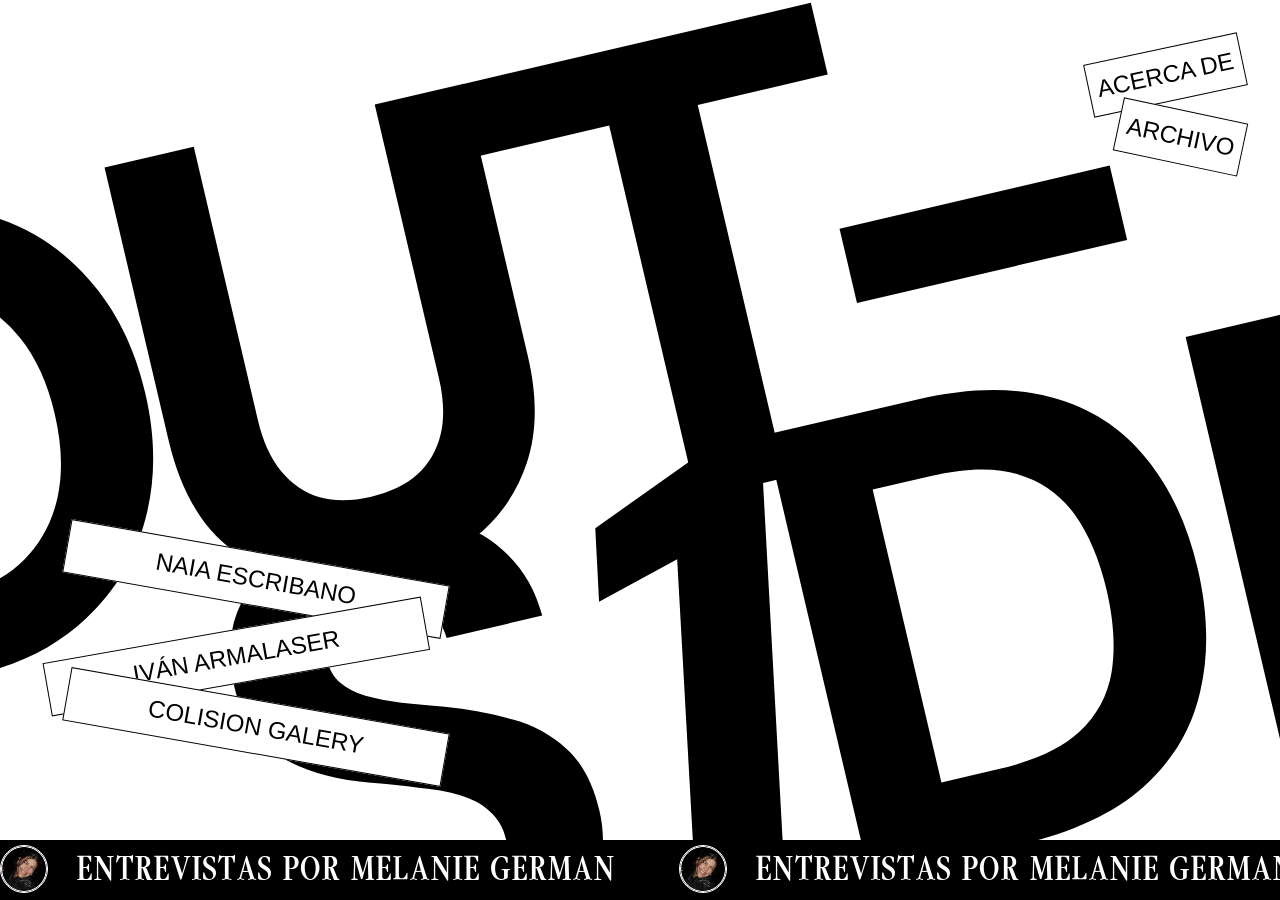
==== index.html @ 4174bbe4 "img index" ====
<!doctype html>
<html lang="es">
  <head>
    <meta charset="UTF-8" />
    <title>OUT-SIDE #1</title>
    <meta name="viewport" content="width=device-width,initial-scale=1" />
    <meta name="description" content="" />
    <link rel="icon" href="./assets/favicon/outside-favicon.png" />

    <!-- ==== STYLES ==== -->
    <link rel="stylesheet" href="./styles/reset.css" />
    <link rel="stylesheet" href="./styles/variables.css" />
    <link rel="stylesheet" href="./styles/fonts.css" />
    <link rel="stylesheet" href="./styles/main.css" />
    <link rel="stylesheet" href="./styles/layout.css" />

    <!-- THREE JS -->
    <script type="importmap">
      {
        "imports": {
          "three": "https://cdn.jsdelivr.net/npm/three@0.180.0/build/three.module.js",
          "three/addons/": "https://cdn.jsdelivr.net/npm/three@0.180.0/examples/jsm/"
        }
      }
    </script>
  </head>
  <body>
    <main>
      <!-- ==== HERO SECTION ==== -->
      <section class="hero" id="hero">
        <!-- img 01 -->
        <img class="img-layer img-1" id="img1" src="" alt="" />

        <!-- img mobile -->
        <img
          class="img-layer-mobile"
          id="img-mobile"
          src="./assets/home/naia-index.JPG"
          alt="naia-index" />

        <!-- logo svg-->
        <svg
          class="logo-svg"
          width="auto"
          height="auto"
          viewBox="0 0 463 889"
          fill="none">
          <path
            d="M315.77 755.863C320.524 776.243 320.138 795.301 314.611 813.036C309.084 830.771 299.302 846.028 285.265 858.807C270.982 871.432 253.184 880.246 231.871 885.249C210.557 890.251 190.808 890.25 172.623 885.246C154.191 880.089 138.577 870.793 125.778 857.359C112.98 843.925 104.203 827.018 99.4492 806.638C94.6482 786.059 95.0113 766.901 100.538 749.166C106.019 731.231 115.924 716.05 130.253 703.625C144.337 691.046 162.035 682.256 183.348 677.253C204.662 672.25 224.511 672.228 242.895 677.185C261.034 681.99 276.526 691.209 289.371 704.842C302.169 718.276 310.969 735.283 315.77 755.863ZM278.123 764.7C275.186 752.112 269.758 741.901 261.837 734.066C253.917 726.23 244.195 721.031 232.671 718.467C220.949 715.95 207.817 716.398 193.277 719.811C178.736 723.224 166.869 728.644 157.676 736.07C148.285 743.543 141.772 752.553 138.14 763.1C134.508 773.647 134.16 785.214 137.096 797.802C139.986 810.19 145.391 820.301 153.312 828.136C161.186 835.771 171.007 840.948 182.776 843.664C194.3 846.228 207.332 845.804 221.872 842.391C236.413 838.978 248.38 833.534 257.772 826.061C266.918 818.435 273.33 809.449 277.009 799.102C280.641 788.555 281.013 777.087 278.123 764.7Z"
            fill="black" />
          <path
            d="M270.733 562.806C274.368 578.391 274.567 593.202 271.329 607.239C268.09 621.276 261.182 633.54 250.603 644.031C239.779 654.369 224.805 661.783 205.683 666.271L77.5041 696.358L67.7158 654.399L196.194 624.242C206.352 621.858 214.422 618.172 220.402 613.186C226.382 608.2 230.442 602.189 232.583 595.153C234.477 587.965 234.376 579.875 232.278 570.884C230.181 561.893 226.717 554.697 221.885 549.298C216.808 543.746 210.487 540.067 202.923 538.26C195.358 536.453 186.496 536.741 176.337 539.126L47.8595 569.283L38.0712 527.324L166.25 497.237C185.372 492.749 202.117 492.928 216.484 497.775C230.605 502.469 242.268 510.584 251.472 522.122C260.677 533.66 267.097 547.221 270.733 562.806Z"
            fill="black" />
          <path
            d="M233.131 417.834L57.7441 459.001L72.0071 520.141L38.2443 528.066L-2.29429e-05 364.127L33.7627 356.202L48.0257 417.342L223.413 376.175L233.131 417.834Z"
            fill="black" />
          <path
            d="M141.169 342.441L106.211 350.646L76.5662 223.571L111.524 215.366L141.169 342.441Z"
            fill="black" />
          <path
            d="M459.823 523.549C463.365 538.734 463.945 552.929 461.563 566.132C459.134 579.136 453.756 590.304 445.428 599.635C437.1 608.966 425.887 615.391 411.792 618.91L401.444 574.554C407.373 572.951 412.402 570.19 416.53 566.271C420.611 562.152 423.44 557.168 425.017 551.318C426.594 545.469 426.566 539.047 424.935 532.054C423.49 525.86 421.259 520.799 418.242 516.871C415.178 512.743 411.573 509.901 407.428 508.345C403.237 506.589 398.552 506.319 393.373 507.535C387.796 508.844 383.365 511.465 380.08 515.397C376.749 519.129 374.271 523.82 372.648 529.47C371.025 535.119 369.887 541.498 369.234 548.606C368.335 555.561 367.553 563.015 366.887 570.969C365.378 588.815 361.167 603.185 354.254 614.081C347.295 624.776 336.345 631.877 321.406 635.384C308.658 638.376 297.103 637.927 286.741 634.037C276.332 629.947 267.479 623.069 260.182 613.401C252.838 603.534 247.557 591.707 244.341 577.921C241.032 563.735 240.609 550.663 243.071 538.704C245.335 526.793 250.326 516.665 258.043 508.32C265.715 499.776 275.778 493.831 288.234 490.486L298.721 535.442C294.187 536.717 290.307 538.998 287.081 542.283C283.657 545.616 281.239 549.661 279.827 554.418C278.416 559.175 278.386 564.451 279.738 570.245C280.704 575.287 282.573 579.695 285.344 583.47C287.87 587.092 291.106 589.705 295.051 591.307C298.798 592.957 303.161 593.197 308.14 592.029C313.12 590.86 317.024 588.679 319.85 585.487C322.478 582.341 324.498 578.39 325.909 573.633C327.274 568.676 328.376 563.043 329.215 556.735C329.856 550.473 330.479 543.688 331.085 536.38C332.2 524.949 334.222 514.253 337.151 504.293C339.881 494.38 344.524 485.914 351.08 478.896C357.59 471.677 367.219 466.572 379.968 463.58C391.122 460.962 402.156 461.428 413.069 464.978C423.783 468.575 433.309 475.19 441.65 484.823C449.99 494.456 456.047 507.365 459.823 523.549Z"
            fill="black" />
          <path
            d="M431.316 417.562L261.766 427.012L281.681 463.749L247.118 465.539L209.511 412.408L203.778 387.832L421.598 375.903L431.316 417.562Z"
            fill="black" />
          <path
            d="M412.351 336.265L203.201 385.357L186.561 314.027C180.921 289.851 180.619 268.742 185.654 250.7C190.49 232.706 199.891 218.065 213.856 206.779C227.575 195.34 244.991 187.142 266.106 182.186C287.021 177.277 306.255 176.872 323.809 180.971C341.316 184.87 356.316 193.783 368.81 207.71C381.057 221.484 390.047 240.659 395.78 265.235L412.351 336.265ZM366.708 302.722L360.416 275.748C356.5 258.965 350.735 246.409 343.119 238.081C335.258 229.599 325.759 224.453 314.621 222.642C303.285 220.877 290.445 221.678 276.104 225.044C261.762 228.411 250.001 233.384 240.821 239.964C231.442 246.591 225.106 255.455 221.813 266.554C218.473 277.454 218.76 291.296 222.676 308.079L228.968 335.053L366.708 302.722Z"
            fill="black" />
          <path
            d="M366.277 138.764L157.127 187.856L124.756 49.0922L158.518 41.1673L181.101 137.972L233.986 125.559L213.501 37.7451L246.068 30.1008L266.554 117.914L322.726 104.73L300.143 7.92485L333.905 -2.89006e-05L366.277 138.764Z"
            fill="black" />
        </svg>
      </section>

      <!-- ==== NAV-GENERAL ==== -->
      <nav class="menu-nav-general right-align" id="nav-general">
        <div class="menu-logo opacity-0">
          <a href="./index.html ">
            <svg
              xmlns="http://www.w3.org/2000/svg"
              width="140"
              height="75"
              viewBox="0 0 140 75"
              fill="none">
              <path
                d="M21.5993 51.1506C18.293 51.9208 15.2012 51.8582 12.3239 50.9628C9.44665 50.0675 6.97147 48.483 4.8984 46.2092C2.85016 43.8956 1.42023 41.0125 0.608618 37.56C-0.202995 34.1075 -0.202873 30.9084 0.608985 27.9626C1.44567 24.977 2.95374 22.4476 5.13319 20.3744C7.31263 18.3013 10.0555 16.8796 13.3618 16.1095C16.7006 15.3318 19.8086 15.3906 22.6859 16.2859C25.5956 17.1737 28.0583 18.7781 30.0742 21.0993C32.1148 23.3807 33.5409 26.2476 34.3526 29.7001C35.1642 33.1526 35.1678 36.3678 34.3636 39.3459C33.5841 42.2841 32.0885 44.7936 29.8766 46.8743C27.6972 48.9475 24.9381 50.3729 21.5993 51.1506ZM20.1657 45.0523C22.2079 44.5766 23.8645 43.6973 25.1356 42.4142C26.4067 41.1312 27.2503 39.5564 27.6662 37.6898C28.0746 35.7909 28.0019 33.6637 27.4482 31.3083C26.8945 28.9529 26.0152 27.0306 24.8104 25.5415C23.598 24.0202 22.1363 22.9653 20.4252 22.3769C18.7142 21.7885 16.8376 21.7321 14.7954 22.2078C12.7857 22.6759 11.1453 23.5515 9.87417 24.8345C8.63547 26.11 7.79573 27.701 7.35496 29.6074C6.93902 31.474 7.0079 33.585 7.56162 35.9405C8.11534 38.2959 8.99839 40.2343 10.2108 41.7556C11.448 43.2372 12.9059 44.2759 14.5846 44.8719C16.2956 45.4603 18.156 45.5204 20.1657 45.0523Z"
                fill="black" />
              <path
                d="M52.9197 43.8552C50.3914 44.4441 47.9886 44.4763 45.7113 43.9517C43.434 43.4271 41.4443 42.308 39.7423 40.5944C38.0651 38.841 36.8624 36.4155 36.1342 33.318L31.2531 12.5547L38.0603 10.9691L42.9527 31.7808C43.3396 33.4264 43.9374 34.7335 44.7464 35.7022C45.5553 36.6709 46.5305 37.3286 47.6719 37.6754C48.8381 37.9823 50.1506 37.9658 51.6093 37.6261C53.0679 37.2863 54.2352 36.7251 55.1111 35.9425C56.0119 35.1201 56.6088 34.0962 56.902 32.8708C57.1952 31.6454 57.1483 30.2099 56.7615 28.5643L51.869 7.75262L58.6762 6.16704L63.5572 26.9304C64.2854 30.0279 64.2563 32.7403 63.47 35.0676C62.7085 37.355 61.3919 39.2442 59.52 40.7352C57.6482 42.2263 55.4481 43.2662 52.9197 43.8552Z"
                fill="black" />
              <path
                d="M76.4391 37.7642L69.7604 9.3538L59.8414 11.6642L58.5558 6.19509L85.1522 0L86.4379 5.46913L76.5189 7.77955L83.1977 36.19L76.4391 37.7642Z"
                fill="black" />
              <path
                d="M88.6704 22.8675L87.3392 17.2048L107.955 12.4027L109.286 18.0655L88.6704 22.8675Z"
                fill="black" />
              <path
                d="M59.2885 74.4854C56.825 75.0592 54.5222 75.1531 52.38 74.7672C50.2704 74.3738 48.4586 73.5025 46.9448 72.1535C45.4311 70.8045 44.3887 68.9882 43.8177 66.7049L51.0138 65.0287C51.2738 65.9891 51.7217 66.8037 52.3576 67.4724C53.0258 68.1335 53.8345 68.5918 54.7834 68.8472C55.7324 69.1026 56.7742 69.0982 57.9087 68.834C58.9136 68.5999 59.7346 68.2385 60.3719 67.7497C61.0416 67.2534 61.5027 66.6695 61.7551 65.9981C62.04 65.3192 62.0838 64.5602 61.8866 63.7213C61.6742 62.8179 61.249 62.1001 60.6111 61.568C60.0056 61.0284 59.2446 60.6271 58.328 60.3642C57.4114 60.1012 56.3766 59.9168 55.2235 59.8111C54.0952 59.6655 52.8858 59.5388 51.5954 59.4309C48.7002 59.1864 46.3688 58.5043 44.6012 57.3845C42.866 56.2572 41.714 54.4836 41.1451 52.0636C40.6597 49.9986 40.7325 48.1268 41.3636 46.4483C42.0271 44.7623 43.1431 43.3282 44.7114 42.1461C46.3122 40.9564 48.2309 40.1011 50.4676 39.5801C52.769 39.044 54.8898 38.9755 56.8298 39.3744C58.7622 39.7411 60.4054 40.5495 61.7591 41.7997C63.1453 43.0423 64.1098 44.6725 64.6525 46.6901L57.3591 48.389C57.1522 47.6544 56.7823 47.0259 56.2492 46.5034C55.7085 45.9487 55.0523 45.557 54.2805 45.3284C53.5088 45.0998 52.6529 45.0949 51.7129 45.3139C50.8949 45.4704 50.1797 45.7731 49.5673 46.2221C48.9797 46.6312 48.5558 47.1553 48.2958 47.7945C48.0282 48.4013 47.9892 49.1081 48.1788 49.9147C48.3684 50.7214 48.7222 51.3537 49.2402 51.8116C49.7505 52.2373 50.3915 52.5644 51.1633 52.7931C51.9674 53.0141 52.8812 53.1927 53.9047 53.3286C54.9206 53.4323 56.0213 53.5333 57.2068 53.6315C59.0614 53.8121 60.7966 54.1397 62.4125 54.6141C64.0208 55.0563 65.3942 55.8084 66.5328 56.8705C67.7039 57.925 68.5321 59.4848 69.0175 61.5498C69.4423 63.3567 69.3667 65.1441 68.7908 66.9118C68.2072 68.6473 67.1341 70.1905 65.5712 71.5415C64.0084 72.8925 61.9141 73.8738 59.2885 74.4854Z"
                fill="black" />
              <path
                d="M72.2531 70.8529L70.3178 35.569L77.1249 33.9834L79.0602 69.2674L72.2531 70.8529Z"
                fill="black" />
              <path
                d="M85.4464 67.7798L77.482 33.9003L89.0541 31.2048C92.9763 30.2912 96.4009 30.2422 99.3279 31.0579C102.247 31.8413 104.622 33.3641 106.453 35.6262C108.309 37.8485 109.639 40.6698 110.443 44.09C111.24 47.478 111.305 50.5937 110.64 53.4372C110.008 56.2731 108.562 58.703 106.302 60.7267C104.068 62.7106 100.957 64.167 96.9699 65.0957L85.4464 67.7798ZM90.8882 60.3863L95.2643 59.367C97.9871 58.7328 100.024 57.7989 101.375 56.5653C102.751 55.2918 103.586 53.753 103.88 51.9489C104.166 50.1125 104.036 48.0327 103.49 45.7096C102.944 43.3864 102.137 41.4813 101.07 39.9943C99.9945 38.475 98.5566 37.4486 96.7558 36.9151C94.9875 36.3741 92.742 36.4207 90.0191 37.0549L85.6431 38.0742L90.8882 60.3863Z"
                fill="black" />
              <path
                d="M117.488 60.3164L109.523 26.4369L132.036 21.1931L133.321 26.6623L117.616 30.3204L119.63 38.8871L133.876 35.5687L135.117 40.8443L120.87 44.1627L123.009 53.2617L138.714 49.6036L140 55.0727L117.488 60.3164Z"
                fill="black" />
            </svg>
          </a>
        </div>

        <div class="menu-permanent">
          <a href="./about.html" class="menu-element">ACERCA DE</a>
          <a href="" class="menu-element">ARCHIVO</a>
        </div>
      </nav>

      <!-- ==== NAV ARTIST ==== -->
      <nav class="menu-nav-artist" id="nav-artist">
        <a
          href="./artist01.html"
          class="menu-element"
          data-img="./assets/home/naia-index.JPG"
          >NAIA ESCRIBANO</a
        >
        <a
          href="./artist02.html"
          class="menu-element"
          data-img="./assets/home/ivanarmalaser-index.webp"
          >IVÁN ARMALASER</a
        >
        <a
          href=""
          class="menu-element"
          data-img="./assets/home/colisiongalery-index.jpeg"
          >COLISION GALERY</a
        >
      </nav>

      <!-- ==== HOST ==== -->
      <div class="host-container">
        <div class="host-marquee" aria-hidden="false">
          <div class="host-item">
            <div class="host-img-cont">
              <img
                class="img-host"
                id="img-host"
                src="./assets/interviewer/Melanie-profile.png"
                alt="Melanie-German" />
            </div>
            <p>Entrevistas por Melanie German</p>
          </div>

          <!-- duplicado -->
          <div class="host-item" aria-hidden="true">
            <div class="host-img-cont">
              <img
                class="img-host"
                src="./assets/interviewer/Melanie-profile.png"
                alt="Melanie-German" />
            </div>
            <p>Entrevistas por Melanie German</p>
          </div>

          <!-- duplicado -->
          <div class="host-item" aria-hidden="true">
            <div class="host-img-cont">
              <img
                class="img-host"
                src="./assets/interviewer/Melanie-profile.png"
                alt="Melanie-German" />
            </div>
            <p>Entrevistas por Melanie German</p>
          </div>

          <!-- duplicado -->
          <div class="host-item" aria-hidden="true">
            <div class="host-img-cont">
              <img
                class="img-host"
                src="./assets/interviewer/Melanie-profile.png"
                alt="Melanie-German" />
            </div>
            <p>Entrevistas por Melanie German</p>
          </div>

          <!-- duplicado -->
          <div class="host-item" aria-hidden="true">
            <div class="host-img-cont">
              <img
                class="img-host"
                src="./assets/interviewer/Melanie-profile.png"
                alt="Melanie-German" />
            </div>
            <p>Entrevistas por Melanie German</p>
          </div>
        </div>
      </div>
    </main>

    <script src="./scripts/homescript.js" type="text/javascript"></script>
  </body>
</html>
---- styles/variables.css ----
:root {
  /* ==== COLORS ==== */
  --color-primary: #000000;
  --color-secondary: #ffffff;

  /* ==== FONTS ==== */
  --font-main: "DM-Sans", sans-serif;
  --font-secondary: "Garamond-Condensed", serif;

  /* ==== SPACING ==== */
  --spacing-xsmall: 4px;
  --spacing-small: 8px;
  --spacing-medium: 16px;
  --spacing-large: 32px;
  --spacing-xlarge: 64px;
  --spacing-xxlarge: 128px;

  /* ==== CALL TO GENERAL STYLES ==== */

  /* -- Artist names -- */
  .artist-name {
    font-size: 0.9rem;
    font-weight: 300;
  }

  /* -- Quotes -- */
  .quote-font {
    font-family: var(--font-secondary);
    font-size: 2rem;

    text-transform: uppercase;
    text-align: justify;
    line-height: 1;
  }

  /* -- Interviewer info */
  .interviewer-info {
    font-size: 0.8rem;
    text-align: center;
    padding: 1rem;
    text-transform: uppercase;
    font-weight: 400;
    font-style: italic;
    padding-top: 2rem;
  }

  /* -- Links to profiles -- */
  .links-profiles {
    display: flex;
    flex-direction: row;
    justify-content: center;
    text-transform: uppercase;
    padding-bottom: 2rem;
  }

  /* -- Rotation -- */
  .el-rot-pos {
    transform: rotate(-12deg);
  }

  /* -- Text longs -- */
  .text-long-intro {
    padding: 1.8rem;
    font-size: 1rem;
    text-align: center;
    line-height: 1.1;
  }
  .text-long-paragraph {
    padding: 0.5rem 0.7rem 2rem 0.7rem;
    font-size: 1rem;
    text-align: justify;
    line-height: 1.1;
    z-index: 10;
  }

  /* -- Questions -- */
  .text-question {
    font-family: var(--font-secondary);
    text-transform: uppercase;
    line-height: 1;
    text-align: justify;
    padding: 1.5rem 0 0.2rem 0;

    z-index: 10;
  }

  /* -- Img artist -- */
  .img-artist {
    width: 100%;
  }

  /* -- Italics -- */
  .italic {
    font-style: italic;
  }

  /* -- BG colors -- */
  .black-bg {
    color: var(--color-secondary);
  }

  /* -- Interaction Advise -- */
  .interaction-container {
    background-color: var(--color-primary);
    color: var(--color-secondary);
    position: absolute;
    bottom: 0;
    z-index: 10;
    align-content: center;

    h2 {
      font-family: var(--font-secondary);
      font-size: 1.3rem;
      line-height: 1;
      text-align: center;
    }
  }
}
---- styles/fonts.css ----
/* ------ ------------------
   FUENTES
   ------------------ ------ */

/* DM SANS - Google Fonts */
@import url("https://fonts.googleapis.com/css2?family=DM+Sans:ital,opsz,wght@0,9..40,100..1000;1,9..40,100..1000&display=swap");

/* GARAMOND CONDENSED - Local */
@font-face {
  font-family: "Garamond-Condensed";
  src:
    url("../assets/fonts/Garamond_condensed.woff2") format("woff2"),
    url("../assets/fonts/Garamond_condensed.woff") format("woff");
  font-weight: 200;
  font-style: normal;
  line-height: normal;
  text-transform: uppercase;
}
---- styles/main.css ----
/* =========================
   IMPORTS
   ========================= */
@import "./variables.css";
@import "./reset.css";
@import "./fonts.css";

/* =========================
   MAIN CSS
   ========================= */
* {
  font-family: var(--font-main);
  letter-spacing: -5%;
}

/* =========================
   BODY
   ========================= */
html,
body {
  height: 100%;
  overflow: hidden;
  overscroll-behavior: none;

  /* color del pulgar | color del riel */
  scrollbar-color: #000000 #ffffff00;
  scrollbar-width: thin; /* Hace la barra más delgada */
}

body {
  height: 100vh;
  touch-action: none;
}

/* =========================
   Ajustes Globales
   ========================= */
a {
  padding: var(--spacing-small);
  background-color: var(--color-secondary);
  border: 1px solid var(--color-primary);

  font-size: 1rem;
}

a:hover {
  background-color: var(--color-primary);
  color: var(--color-secondary);
  transition-duration: 0.3s;
  transition-timing-function: ease-in-out;
  border: 1px solid var(--color-secondary);
  font-weight: 1000;
}

.hidden {
  display: none;
}

/* =========================
   HERO
   ========================= */
#hero {
  width: 100%;
  height: 100vh;
  overflow: hidden;
  position: relative;

  .img-layer {
    position: absolute;
    top: 0;
    left: 0;
    z-index: 0;
    opacity: 0;
    transition: opacity 0.2s ease;
  }

  .img-layer-mobile {
    position: absolute;
    display: block;
    top: 0;
    left: 0;
    z-index: 0;
    opacity: 1;
  }

  img {
    width: 100%;
    height: 100%;
    object-fit: cover;
    object-position: 50% 40%;
    opacity: 0;
  }

  svg {
    position: absolute;
    top: 0;
    left: 0;
    width: 100%;
    height: 100%;
    pointer-events: none;
    z-index: 1;
  }
}

#hero .img-layer.visible {
  opacity: 1;
}

/* =========================
   NAV-GENERAL
   ========================= */
.menu-nav-general {
  display: flex;
  width: 100%;
  flex-direction: row;
  justify-content: right;
  padding: 0 1rem;

  position: fixed;
  top: var(--spacing-large);
  right: var(--spacing-medium);

  z-index: 2;

  .menu-logo {
    padding-left: 1rem;
  }

  .menu-permanent {
    display: flex;
    flex-direction: column;
    align-items: flex-end;
  }

  .menu-logo a {
    border: none;
  }

  .menu-logo .svg-logo a:hover {
    border: none;
    background-color: none;
    transition: none;
  }
}

.menu-nav-general .menu-element:first-child {
  transform: rotate(-12deg);
  margin: var(--spacing-xsmall);
}

.menu-nav-general .menu-element:last-child {
  transform: rotate(12deg);
  margin: var(--spacing-xsmall);
}

.menu-nav-general .menu-element:hover {
  transform: rotate(0);
  transform-origin: center;
  transition-duration: 0.3s;
  transition-timing-function: ease-in-out;
}

/* =========================
   NAV-ARTIST
   ========================= */
.menu-nav-artist {
  width: 50%;
  margin: 0;
  display: flex;
  flex-direction: column;

  position: absolute;
  bottom: 14%;
  left: 5%;
  text-align: center;
  z-index: 2;
}

.menu-nav-artist .menu-element:nth-child(odd) {
  transform: rotate(10deg);
}

.menu-nav-artist .menu-element:nth-child(odd):hover {
  transform: rotate(0);
}

.menu-nav-artist .menu-element:nth-child(even) {
  transform: rotate(-10deg) translateX(-20px);
}

.menu-nav-artist .menu-element:nth-child(even):hover {
  transform: rotate(0);
}

/* =========================
   HOST (marquee)
   ========================= */
.host-container {
  position: absolute;
  bottom: 0;
  left: 0;
  width: 100%;
  height: 60px;
  overflow: hidden;
  background-color: var(--color-primary);
  color: var(--color-secondary);
  display: block;
  z-index: 3;
}

.host-marquee {
  display: flex;
  align-items: center;
  width: max-content;
  gap: 2rem;
  animation: host-scroll 20s linear infinite;
  will-change: transform;
  padding-top: 5px;
}

.host-item {
  display: flex;
  align-items: center;
  gap: 1rem;
  flex: 0 0 auto;
  padding-right: 2rem;
}

.host-img-cont {
  width: 60px;
  align-items: center;
  flex: 0 0 60px;
}

.host-img-cont img {
  border: 1px solid var(--color-secondary);
  border-radius: 50%;
  width: 80%;
  display: block;
}

.host-container p {
  font-family: var(--font-secondary);
  text-transform: uppercase;
  font-size: 1.5rem;
  white-space: nowrap;
  margin: 0;
}

/* =========================
   ANIMATIONS
   ========================= */
@keyframes host-scroll {
  0% {
    transform: translateX(0);
  }
  100% {
    transform: translateX(-50%);
  }
}

/* =========================
   MEDIA QUERIES
   ========================= */
@media (min-width: 768px) {
  #hero {
    svg {
      height: 210%;
      rotate: 90deg;
      top: -50%;
    }

    .img-layer-mobile {
      display: none;
    }
  }

  a {
    font-size: 1.5rem;
  }

  .host-container {
    p {
      font-size: 2rem;
    }
  }

  .menu-nav-artist {
    width: 30%;

    a {
      margin-bottom: 20px;
    }
  }

  /* =========================
   ABOUT
   ========================= */

  .about-container {
    display: grid;
    grid-template-columns: repeat(6, 1fr);
    grid-template-rows: repeat(5, 1fr);
    gap: 8px;

    padding: 10%;

    line-height: 100%;
    font-size: 1.3em;
    text-align: justify;
  }

  .div1 {
    grid-row: span 5 / span 5;
    transform: rotate(-12deg);
  }

  .div2 {
    grid-column: span 2 / span 2;
    grid-row: span 2 / span 2;
    grid-column-start: 3;
    grid-row-start: 2;
    transform: rotate(12deg);
  }

  .div3 {
    grid-row: span 3 / span 3;
    grid-column-start: 6;
    grid-row-start: 3;
    transform: rotate(-12deg);
  }
}
---- styles/layout.css ----
/* ===== LAYOUTS ===== */
.space-between {
  display: flex;
  justify-content: space-between;
  align-items: center;
}

.right-align {
  display: flex;
  justify-content: right;
  align-items: center;
}

/* =========================
   OPACITY
   ========================= */
.opacity-0 {
  opacity: 0;
}

.opacity-1 {
  opacity: 1;
}
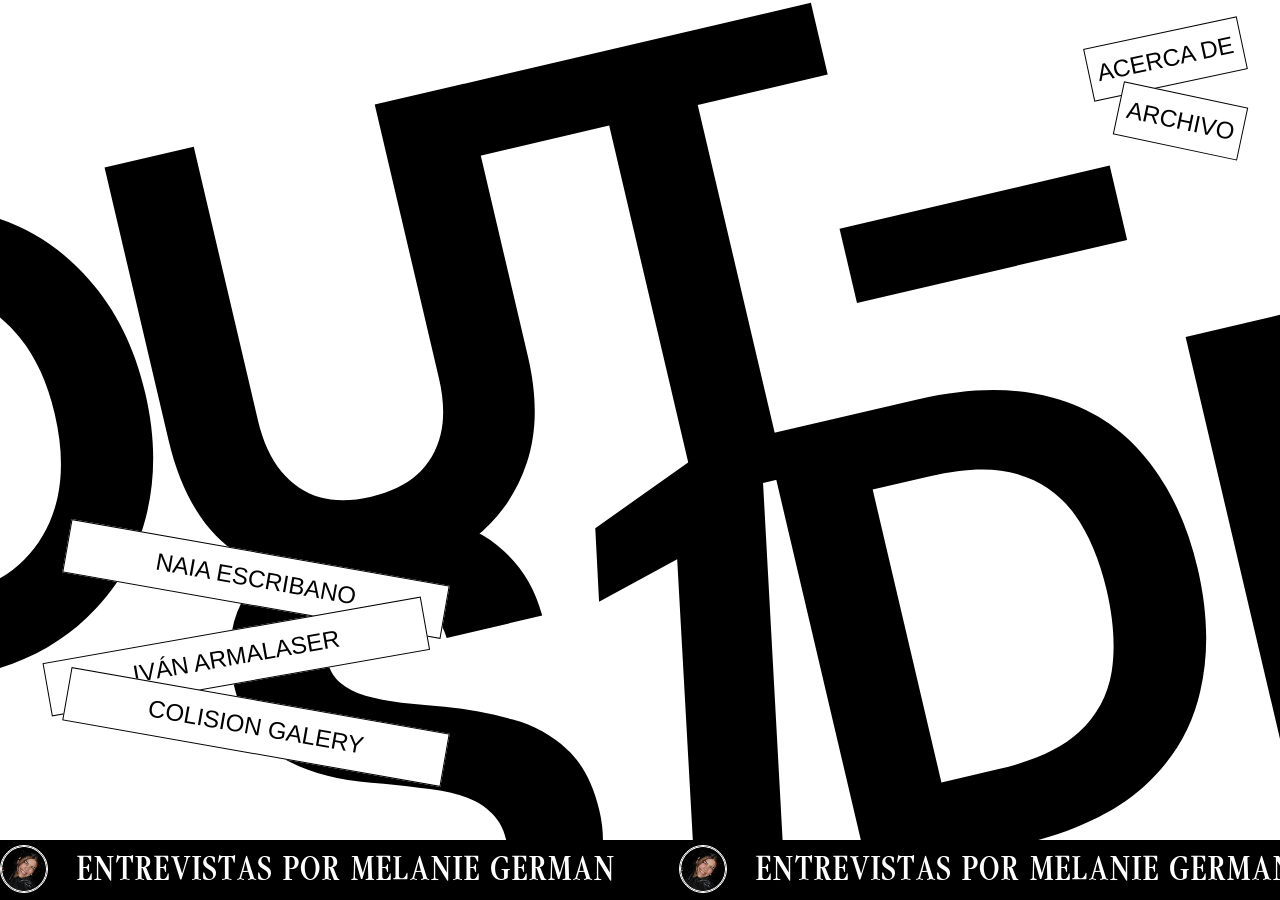
==== commit 277b52f4: "scroll FIXED" ====
--- a/index.html
+++ b/index.html
@@ -11,8 +11,9 @@
     <link rel="stylesheet" href="./styles/reset.css" />
     <link rel="stylesheet" href="./styles/variables.css" />
     <link rel="stylesheet" href="./styles/fonts.css" />
+    <link rel="stylesheet" href="./styles/layout.css" />
     <link rel="stylesheet" href="./styles/main.css" />
-    <link rel="stylesheet" href="./styles/layout.css" />
+    <link rel="stylesheet" href="./styles/general.css" />
 
     <!-- THREE JS -->
     <script type="importmap">
--- a/styles/variables.css
+++ b/styles/variables.css
@@ -14,105 +14,4 @@
   --spacing-large: 32px;
   --spacing-xlarge: 64px;
   --spacing-xxlarge: 128px;
-
-  /* ==== CALL TO GENERAL STYLES ==== */
-
-  /* -- Artist names -- */
-  .artist-name {
-    font-size: 0.9rem;
-    font-weight: 300;
-  }
-
-  /* -- Quotes -- */
-  .quote-font {
-    font-family: var(--font-secondary);
-    font-size: 2rem;
-
-    text-transform: uppercase;
-    text-align: justify;
-    line-height: 1;
-  }
-
-  /* -- Interviewer info */
-  .interviewer-info {
-    font-size: 0.8rem;
-    text-align: center;
-    padding: 1rem;
-    text-transform: uppercase;
-    font-weight: 400;
-    font-style: italic;
-    padding-top: 2rem;
-  }
-
-  /* -- Links to profiles -- */
-  .links-profiles {
-    display: flex;
-    flex-direction: row;
-    justify-content: center;
-    text-transform: uppercase;
-    padding-bottom: 2rem;
-  }
-
-  /* -- Rotation -- */
-  .el-rot-pos {
-    transform: rotate(-12deg);
-  }
-
-  /* -- Text longs -- */
-  .text-long-intro {
-    padding: 1.8rem;
-    font-size: 1rem;
-    text-align: center;
-    line-height: 1.1;
-  }
-  .text-long-paragraph {
-    padding: 0.5rem 0.7rem 2rem 0.7rem;
-    font-size: 1rem;
-    text-align: justify;
-    line-height: 1.1;
-    z-index: 10;
-  }
-
-  /* -- Questions -- */
-  .text-question {
-    font-family: var(--font-secondary);
-    text-transform: uppercase;
-    line-height: 1;
-    text-align: justify;
-    padding: 1.5rem 0 0.2rem 0;
-
-    z-index: 10;
-  }
-
-  /* -- Img artist -- */
-  .img-artist {
-    width: 100%;
-  }
-
-  /* -- Italics -- */
-  .italic {
-    font-style: italic;
-  }
-
-  /* -- BG colors -- */
-  .black-bg {
-    color: var(--color-secondary);
-  }
-
-  /* -- Interaction Advise -- */
-  .interaction-container {
-    background-color: var(--color-primary);
-    color: var(--color-secondary);
-    position: absolute;
-    bottom: 0;
-    z-index: 10;
-    align-content: center;
-
-    h2 {
-      font-family: var(--font-secondary);
-      font-size: 1.3rem;
-      line-height: 1;
-      text-align: center;
-    }
-  }
 }
--- a/styles/main.css
+++ b/styles/main.css
@@ -18,18 +18,16 @@
    ========================= */
 html,
 body {
-  height: 100%;
-  overflow: hidden;
-  overscroll-behavior: none;
-
+  overflow-y: auto;
+  overflow-x: hidden;
+  min-height: 100dvh; /* dvh en vez de vh */
   /* color del pulgar | color del riel */
   scrollbar-color: #000000 #ffffff00;
   scrollbar-width: thin; /* Hace la barra más delgada */
 }
 
 body {
-  height: 100vh;
-  touch-action: none;
+  touch-action: auto;
 }
 
 /* =========================
@@ -117,7 +115,7 @@
   padding: 0 1rem;
 
   position: fixed;
-  top: var(--spacing-large);
+  top: var(--spacing-xsmall);
   right: var(--spacing-medium);
 
   z-index: 2;
@@ -275,6 +273,10 @@
     }
   }
 
+  .menu-nav-general {
+    top: var(--spacing-medium);
+  }
+
   a {
     font-size: 1.5rem;
   }
--- a/styles/general.css
+++ b/styles/general.css
@@ -0,0 +1,117 @@
+/* ==== CALL TO GENERAL STYLES ==== */
+
+/* -- Artist names -- */
+.artist-name {
+  font-size: 0.9rem;
+  font-weight: 300;
+}
+
+/* -- Font weight secondary -- */
+.font-light {
+  font-weight: 300;
+}
+
+/* -- Quotes -- */
+.quote-font {
+  font-family: var(--font-secondary);
+  font-size: 2rem;
+
+  text-transform: uppercase;
+  text-align: justify;
+  line-height: 1;
+}
+
+/* -- Interviewer info */
+.interviewer-info {
+  font-size: 0.8rem;
+  text-align: center;
+  padding: 1rem;
+  text-transform: uppercase;
+  font-weight: 400;
+  font-style: italic;
+  padding-top: 2rem;
+}
+
+/* -- Links to profiles -- */
+.links-profiles {
+  display: flex;
+  flex-direction: row;
+  justify-content: center;
+  gap: 2em;
+  text-transform: uppercase;
+  padding-bottom: 2rem;
+}
+
+.menu-logo a {
+  background-color: transparent;
+}
+
+/* -- Rotation -- */
+.el-rot-pos {
+  transform: rotate(-12deg);
+}
+
+/* -- Text longs -- */
+.text-long-intro {
+  padding: 1.8rem;
+  font-size: 1rem;
+  text-align: center;
+  line-height: 1.1;
+}
+.text-long-paragraph {
+  padding: 0.5rem 0.7rem 2rem 0.7rem;
+  font-size: 1rem;
+  text-align: justify;
+  line-height: 1.1;
+  z-index: 10;
+}
+
+/* -- Questions -- */
+.text-question {
+  font-family: var(--font-secondary);
+  text-transform: uppercase;
+  font-weight: 300;
+  line-height: 1;
+  text-align: justify;
+  padding: 1.5rem 0 0.2rem 0;
+
+  z-index: 10;
+}
+
+/* -- Img artist -- */
+.img-artist {
+  width: 100%;
+}
+
+.sticky-img {
+  position: sticky;
+  padding-top: 10%;
+  top: 0;
+  justify-items: center;
+}
+
+/* -- Italics -- */
+.italic {
+  font-style: italic;
+}
+
+/* -- BG colors -- */
+.black-bg {
+  color: var(--color-secondary);
+}
+
+/* -- Interaction Advise -- */
+.interaction-container {
+  background-color: var(--color-primary);
+  color: var(--color-secondary);
+  position: absolute;
+  align-content: center;
+
+  h2 {
+    font-family: var(--font-secondary);
+    font-size: 1.3rem;
+    line-height: 1;
+    text-align: center;
+    text-transform: uppercase;
+  }
+}
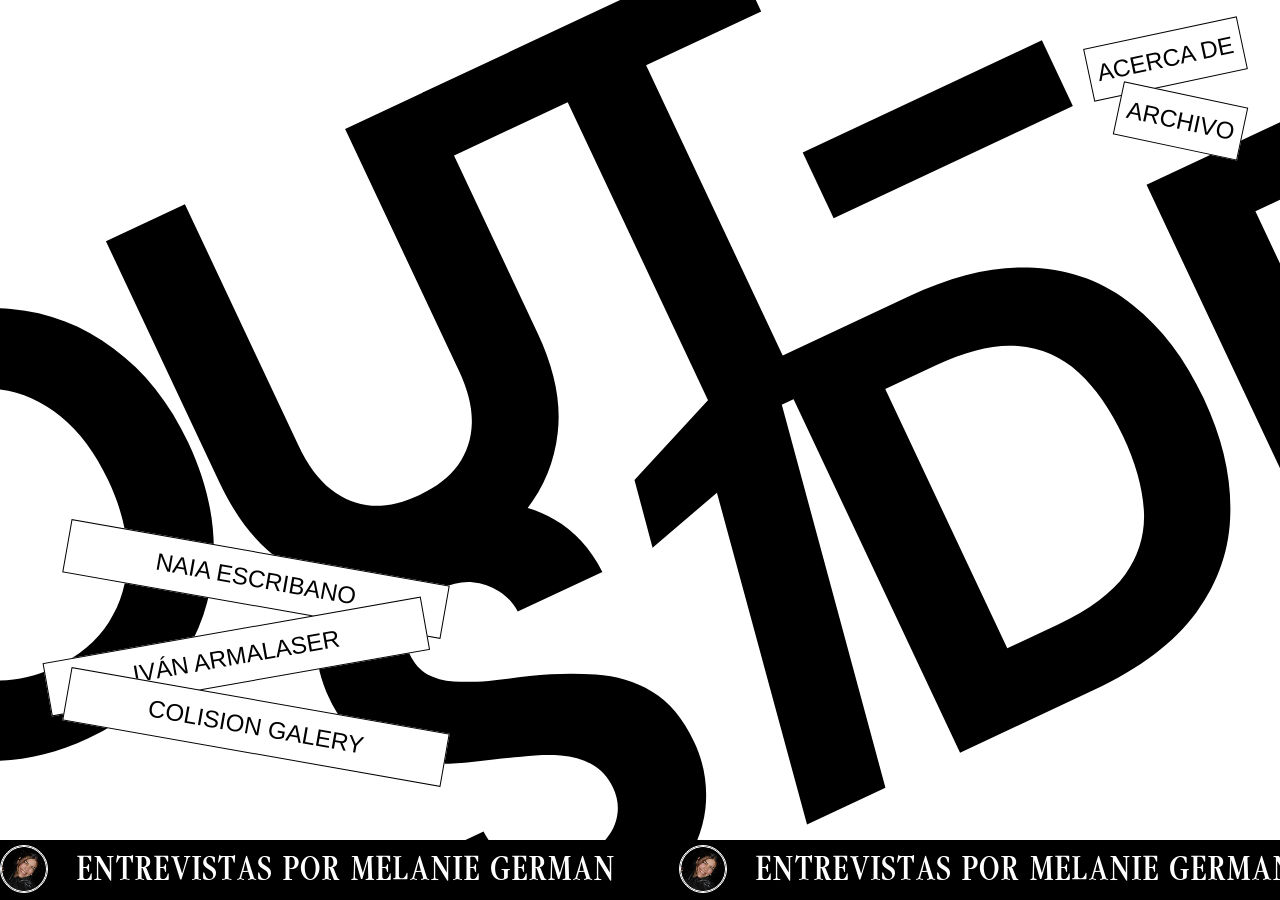
==== commit c3466cbd: "artist01 styles" ====
--- a/index.html
+++ b/index.html
@@ -40,37 +40,39 @@
           alt="naia-index" />
 
         <!-- logo svg-->
-        <svg
-          class="logo-svg"
-          width="auto"
-          height="auto"
-          viewBox="0 0 463 889"
-          fill="none">
-          <path
-            d="M315.77 755.863C320.524 776.243 320.138 795.301 314.611 813.036C309.084 830.771 299.302 846.028 285.265 858.807C270.982 871.432 253.184 880.246 231.871 885.249C210.557 890.251 190.808 890.25 172.623 885.246C154.191 880.089 138.577 870.793 125.778 857.359C112.98 843.925 104.203 827.018 99.4492 806.638C94.6482 786.059 95.0113 766.901 100.538 749.166C106.019 731.231 115.924 716.05 130.253 703.625C144.337 691.046 162.035 682.256 183.348 677.253C204.662 672.25 224.511 672.228 242.895 677.185C261.034 681.99 276.526 691.209 289.371 704.842C302.169 718.276 310.969 735.283 315.77 755.863ZM278.123 764.7C275.186 752.112 269.758 741.901 261.837 734.066C253.917 726.23 244.195 721.031 232.671 718.467C220.949 715.95 207.817 716.398 193.277 719.811C178.736 723.224 166.869 728.644 157.676 736.07C148.285 743.543 141.772 752.553 138.14 763.1C134.508 773.647 134.16 785.214 137.096 797.802C139.986 810.19 145.391 820.301 153.312 828.136C161.186 835.771 171.007 840.948 182.776 843.664C194.3 846.228 207.332 845.804 221.872 842.391C236.413 838.978 248.38 833.534 257.772 826.061C266.918 818.435 273.33 809.449 277.009 799.102C280.641 788.555 281.013 777.087 278.123 764.7Z"
-            fill="black" />
-          <path
-            d="M270.733 562.806C274.368 578.391 274.567 593.202 271.329 607.239C268.09 621.276 261.182 633.54 250.603 644.031C239.779 654.369 224.805 661.783 205.683 666.271L77.5041 696.358L67.7158 654.399L196.194 624.242C206.352 621.858 214.422 618.172 220.402 613.186C226.382 608.2 230.442 602.189 232.583 595.153C234.477 587.965 234.376 579.875 232.278 570.884C230.181 561.893 226.717 554.697 221.885 549.298C216.808 543.746 210.487 540.067 202.923 538.26C195.358 536.453 186.496 536.741 176.337 539.126L47.8595 569.283L38.0712 527.324L166.25 497.237C185.372 492.749 202.117 492.928 216.484 497.775C230.605 502.469 242.268 510.584 251.472 522.122C260.677 533.66 267.097 547.221 270.733 562.806Z"
-            fill="black" />
-          <path
-            d="M233.131 417.834L57.7441 459.001L72.0071 520.141L38.2443 528.066L-2.29429e-05 364.127L33.7627 356.202L48.0257 417.342L223.413 376.175L233.131 417.834Z"
-            fill="black" />
-          <path
-            d="M141.169 342.441L106.211 350.646L76.5662 223.571L111.524 215.366L141.169 342.441Z"
-            fill="black" />
-          <path
-            d="M459.823 523.549C463.365 538.734 463.945 552.929 461.563 566.132C459.134 579.136 453.756 590.304 445.428 599.635C437.1 608.966 425.887 615.391 411.792 618.91L401.444 574.554C407.373 572.951 412.402 570.19 416.53 566.271C420.611 562.152 423.44 557.168 425.017 551.318C426.594 545.469 426.566 539.047 424.935 532.054C423.49 525.86 421.259 520.799 418.242 516.871C415.178 512.743 411.573 509.901 407.428 508.345C403.237 506.589 398.552 506.319 393.373 507.535C387.796 508.844 383.365 511.465 380.08 515.397C376.749 519.129 374.271 523.82 372.648 529.47C371.025 535.119 369.887 541.498 369.234 548.606C368.335 555.561 367.553 563.015 366.887 570.969C365.378 588.815 361.167 603.185 354.254 614.081C347.295 624.776 336.345 631.877 321.406 635.384C308.658 638.376 297.103 637.927 286.741 634.037C276.332 629.947 267.479 623.069 260.182 613.401C252.838 603.534 247.557 591.707 244.341 577.921C241.032 563.735 240.609 550.663 243.071 538.704C245.335 526.793 250.326 516.665 258.043 508.32C265.715 499.776 275.778 493.831 288.234 490.486L298.721 535.442C294.187 536.717 290.307 538.998 287.081 542.283C283.657 545.616 281.239 549.661 279.827 554.418C278.416 559.175 278.386 564.451 279.738 570.245C280.704 575.287 282.573 579.695 285.344 583.47C287.87 587.092 291.106 589.705 295.051 591.307C298.798 592.957 303.161 593.197 308.14 592.029C313.12 590.86 317.024 588.679 319.85 585.487C322.478 582.341 324.498 578.39 325.909 573.633C327.274 568.676 328.376 563.043 329.215 556.735C329.856 550.473 330.479 543.688 331.085 536.38C332.2 524.949 334.222 514.253 337.151 504.293C339.881 494.38 344.524 485.914 351.08 478.896C357.59 471.677 367.219 466.572 379.968 463.58C391.122 460.962 402.156 461.428 413.069 464.978C423.783 468.575 433.309 475.19 441.65 484.823C449.99 494.456 456.047 507.365 459.823 523.549Z"
-            fill="black" />
-          <path
-            d="M431.316 417.562L261.766 427.012L281.681 463.749L247.118 465.539L209.511 412.408L203.778 387.832L421.598 375.903L431.316 417.562Z"
-            fill="black" />
-          <path
-            d="M412.351 336.265L203.201 385.357L186.561 314.027C180.921 289.851 180.619 268.742 185.654 250.7C190.49 232.706 199.891 218.065 213.856 206.779C227.575 195.34 244.991 187.142 266.106 182.186C287.021 177.277 306.255 176.872 323.809 180.971C341.316 184.87 356.316 193.783 368.81 207.71C381.057 221.484 390.047 240.659 395.78 265.235L412.351 336.265ZM366.708 302.722L360.416 275.748C356.5 258.965 350.735 246.409 343.119 238.081C335.258 229.599 325.759 224.453 314.621 222.642C303.285 220.877 290.445 221.678 276.104 225.044C261.762 228.411 250.001 233.384 240.821 239.964C231.442 246.591 225.106 255.455 221.813 266.554C218.473 277.454 218.76 291.296 222.676 308.079L228.968 335.053L366.708 302.722Z"
-            fill="black" />
-          <path
-            d="M366.277 138.764L157.127 187.856L124.756 49.0922L158.518 41.1673L181.101 137.972L233.986 125.559L213.501 37.7451L246.068 30.1008L266.554 117.914L322.726 104.73L300.143 7.92485L333.905 -2.89006e-05L366.277 138.764Z"
-            fill="black" />
-        </svg>
+        <div class="svg-wrapper div1 about-info">
+          <svg
+            class="logo-svg"
+            width="auto"
+            height="auto"
+            viewBox="0 0 463 889"
+            fill="none">
+            <path
+              d="M315.77 755.863C320.524 776.243 320.138 795.301 314.611 813.036C309.084 830.771 299.302 846.028 285.265 858.807C270.982 871.432 253.184 880.246 231.871 885.249C210.557 890.251 190.808 890.25 172.623 885.246C154.191 880.089 138.577 870.793 125.778 857.359C112.98 843.925 104.203 827.018 99.4492 806.638C94.6482 786.059 95.0113 766.901 100.538 749.166C106.019 731.231 115.924 716.05 130.253 703.625C144.337 691.046 162.035 682.256 183.348 677.253C204.662 672.25 224.511 672.228 242.895 677.185C261.034 681.99 276.526 691.209 289.371 704.842C302.169 718.276 310.969 735.283 315.77 755.863ZM278.123 764.7C275.186 752.112 269.758 741.901 261.837 734.066C253.917 726.23 244.195 721.031 232.671 718.467C220.949 715.95 207.817 716.398 193.277 719.811C178.736 723.224 166.869 728.644 157.676 736.07C148.285 743.543 141.772 752.553 138.14 763.1C134.508 773.647 134.16 785.214 137.096 797.802C139.986 810.19 145.391 820.301 153.312 828.136C161.186 835.771 171.007 840.948 182.776 843.664C194.3 846.228 207.332 845.804 221.872 842.391C236.413 838.978 248.38 833.534 257.772 826.061C266.918 818.435 273.33 809.449 277.009 799.102C280.641 788.555 281.013 777.087 278.123 764.7Z"
+              fill="black" />
+            <path
+              d="M270.733 562.806C274.368 578.391 274.567 593.202 271.329 607.239C268.09 621.276 261.182 633.54 250.603 644.031C239.779 654.369 224.805 661.783 205.683 666.271L77.5041 696.358L67.7158 654.399L196.194 624.242C206.352 621.858 214.422 618.172 220.402 613.186C226.382 608.2 230.442 602.189 232.583 595.153C234.477 587.965 234.376 579.875 232.278 570.884C230.181 561.893 226.717 554.697 221.885 549.298C216.808 543.746 210.487 540.067 202.923 538.26C195.358 536.453 186.496 536.741 176.337 539.126L47.8595 569.283L38.0712 527.324L166.25 497.237C185.372 492.749 202.117 492.928 216.484 497.775C230.605 502.469 242.268 510.584 251.472 522.122C260.677 533.66 267.097 547.221 270.733 562.806Z"
+              fill="black" />
+            <path
+              d="M233.131 417.834L57.7441 459.001L72.0071 520.141L38.2443 528.066L-2.29429e-05 364.127L33.7627 356.202L48.0257 417.342L223.413 376.175L233.131 417.834Z"
+              fill="black" />
+            <path
+              d="M141.169 342.441L106.211 350.646L76.5662 223.571L111.524 215.366L141.169 342.441Z"
+              fill="black" />
+            <path
+              d="M459.823 523.549C463.365 538.734 463.945 552.929 461.563 566.132C459.134 579.136 453.756 590.304 445.428 599.635C437.1 608.966 425.887 615.391 411.792 618.91L401.444 574.554C407.373 572.951 412.402 570.19 416.53 566.271C420.611 562.152 423.44 557.168 425.017 551.318C426.594 545.469 426.566 539.047 424.935 532.054C423.49 525.86 421.259 520.799 418.242 516.871C415.178 512.743 411.573 509.901 407.428 508.345C403.237 506.589 398.552 506.319 393.373 507.535C387.796 508.844 383.365 511.465 380.08 515.397C376.749 519.129 374.271 523.82 372.648 529.47C371.025 535.119 369.887 541.498 369.234 548.606C368.335 555.561 367.553 563.015 366.887 570.969C365.378 588.815 361.167 603.185 354.254 614.081C347.295 624.776 336.345 631.877 321.406 635.384C308.658 638.376 297.103 637.927 286.741 634.037C276.332 629.947 267.479 623.069 260.182 613.401C252.838 603.534 247.557 591.707 244.341 577.921C241.032 563.735 240.609 550.663 243.071 538.704C245.335 526.793 250.326 516.665 258.043 508.32C265.715 499.776 275.778 493.831 288.234 490.486L298.721 535.442C294.187 536.717 290.307 538.998 287.081 542.283C283.657 545.616 281.239 549.661 279.827 554.418C278.416 559.175 278.386 564.451 279.738 570.245C280.704 575.287 282.573 579.695 285.344 583.47C287.87 587.092 291.106 589.705 295.051 591.307C298.798 592.957 303.161 593.197 308.14 592.029C313.12 590.86 317.024 588.679 319.85 585.487C322.478 582.341 324.498 578.39 325.909 573.633C327.274 568.676 328.376 563.043 329.215 556.735C329.856 550.473 330.479 543.688 331.085 536.38C332.2 524.949 334.222 514.253 337.151 504.293C339.881 494.38 344.524 485.914 351.08 478.896C357.59 471.677 367.219 466.572 379.968 463.58C391.122 460.962 402.156 461.428 413.069 464.978C423.783 468.575 433.309 475.19 441.65 484.823C449.99 494.456 456.047 507.365 459.823 523.549Z"
+              fill="black" />
+            <path
+              d="M431.316 417.562L261.766 427.012L281.681 463.749L247.118 465.539L209.511 412.408L203.778 387.832L421.598 375.903L431.316 417.562Z"
+              fill="black" />
+            <path
+              d="M412.351 336.265L203.201 385.357L186.561 314.027C180.921 289.851 180.619 268.742 185.654 250.7C190.49 232.706 199.891 218.065 213.856 206.779C227.575 195.34 244.991 187.142 266.106 182.186C287.021 177.277 306.255 176.872 323.809 180.971C341.316 184.87 356.316 193.783 368.81 207.71C381.057 221.484 390.047 240.659 395.78 265.235L412.351 336.265ZM366.708 302.722L360.416 275.748C356.5 258.965 350.735 246.409 343.119 238.081C335.258 229.599 325.759 224.453 314.621 222.642C303.285 220.877 290.445 221.678 276.104 225.044C261.762 228.411 250.001 233.384 240.821 239.964C231.442 246.591 225.106 255.455 221.813 266.554C218.473 277.454 218.76 291.296 222.676 308.079L228.968 335.053L366.708 302.722Z"
+              fill="black" />
+            <path
+              d="M366.277 138.764L157.127 187.856L124.756 49.0922L158.518 41.1673L181.101 137.972L233.986 125.559L213.501 37.7451L246.068 30.1008L266.554 117.914L322.726 104.73L300.143 7.92485L333.905 -2.89006e-05L366.277 138.764Z"
+              fill="black" />
+          </svg>
+        </div>
       </section>
 
       <!-- ==== NAV-GENERAL ==== -->
@@ -200,6 +202,9 @@
       </div>
     </main>
 
+    <!-- ==== SCRIPTS ==== -->
+    <script src="https://cdnjs.cloudflare.com/ajax/libs/gsap/3.12.5/gsap.min.js"></script>
+    <script src="./scripts/aboutscript.js"></script>
     <script src="./scripts/homescript.js" type="text/javascript"></script>
   </body>
 </html>
--- a/styles/main.css
+++ b/styles/main.css
@@ -89,14 +89,19 @@
     opacity: 0;
   }
 
-  svg {
+  .svg-wrapper {
     position: absolute;
     top: 0;
     left: 0;
     width: 100%;
     height: 100%;
+    z-index: 1;
     pointer-events: none;
-    z-index: 1;
+  }
+
+  .svg-wrapper svg {
+    width: 100%;
+    height: 100%;
   }
 }
 
@@ -262,10 +267,14 @@
    ========================= */
 @media (min-width: 768px) {
   #hero {
-    svg {
-      height: 210%;
-      rotate: 90deg;
+    .svg-wrapper {
       top: -50%;
+      left: -5%;
+
+      svg {
+        height: 200%;
+        rotate: 90deg;
+      }
     }
 
     .img-layer-mobile {
--- a/styles/general.css
+++ b/styles/general.css
@@ -100,6 +100,12 @@
   color: var(--color-secondary);
 }
 
+/* -- Absolute Contents -- */
+.cont-absolute {
+  position: absolute;
+  top: 0;
+}
+
 /* -- Interaction Advise -- */
 .interaction-container {
   background-color: var(--color-primary);
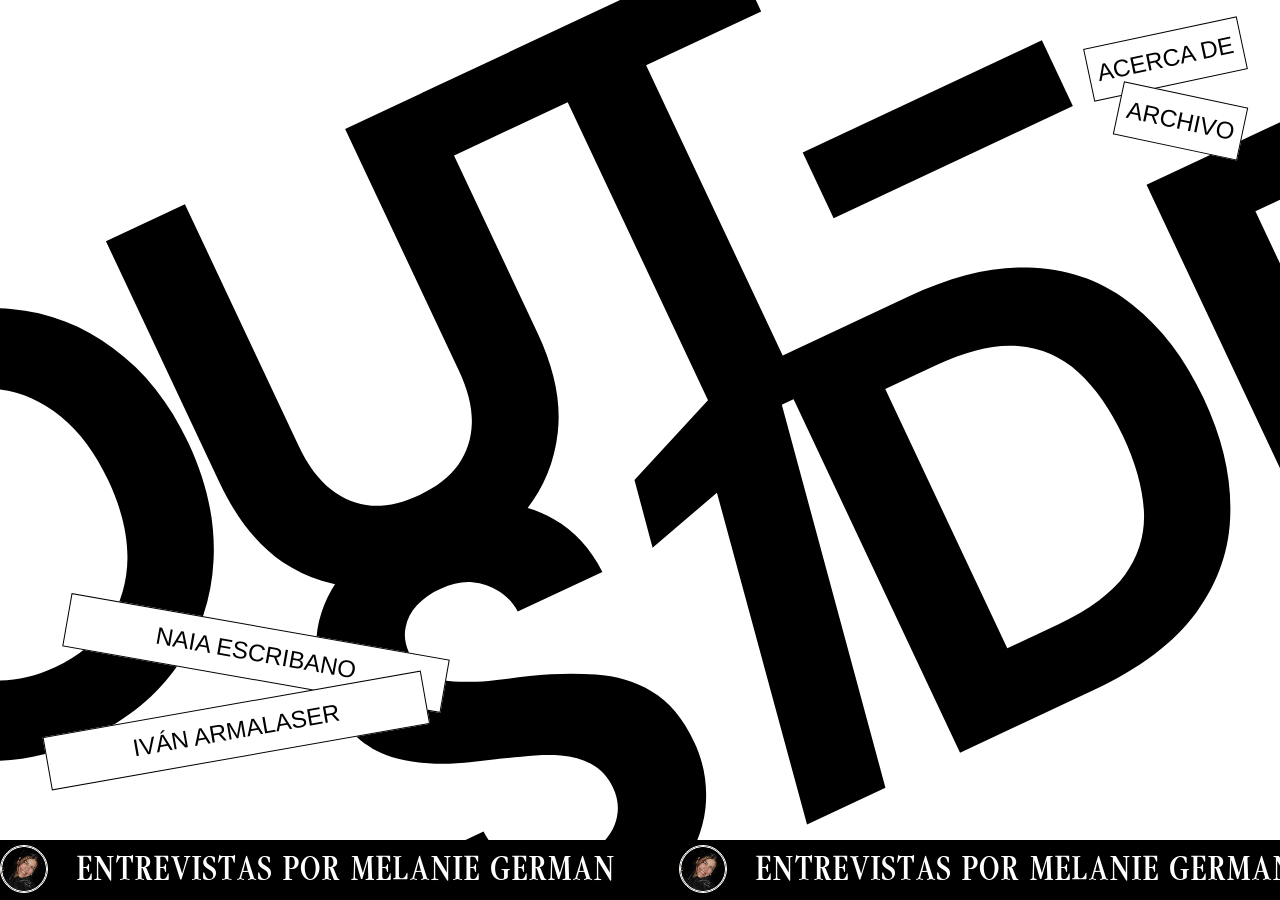
==== commit 92f76139: "desktop artist 01 done" ====
--- a/index.html
+++ b/index.html
@@ -133,12 +133,12 @@
           data-img="./assets/home/ivanarmalaser-index.webp"
           >IVÁN ARMALASER</a
         >
-        <a
+        <!-- <a
           href=""
           class="menu-element"
           data-img="./assets/home/colisiongalery-index.jpeg"
           >COLISION GALERY</a
-        >
+        > -->
       </nav>
 
       <!-- ==== HOST ==== -->
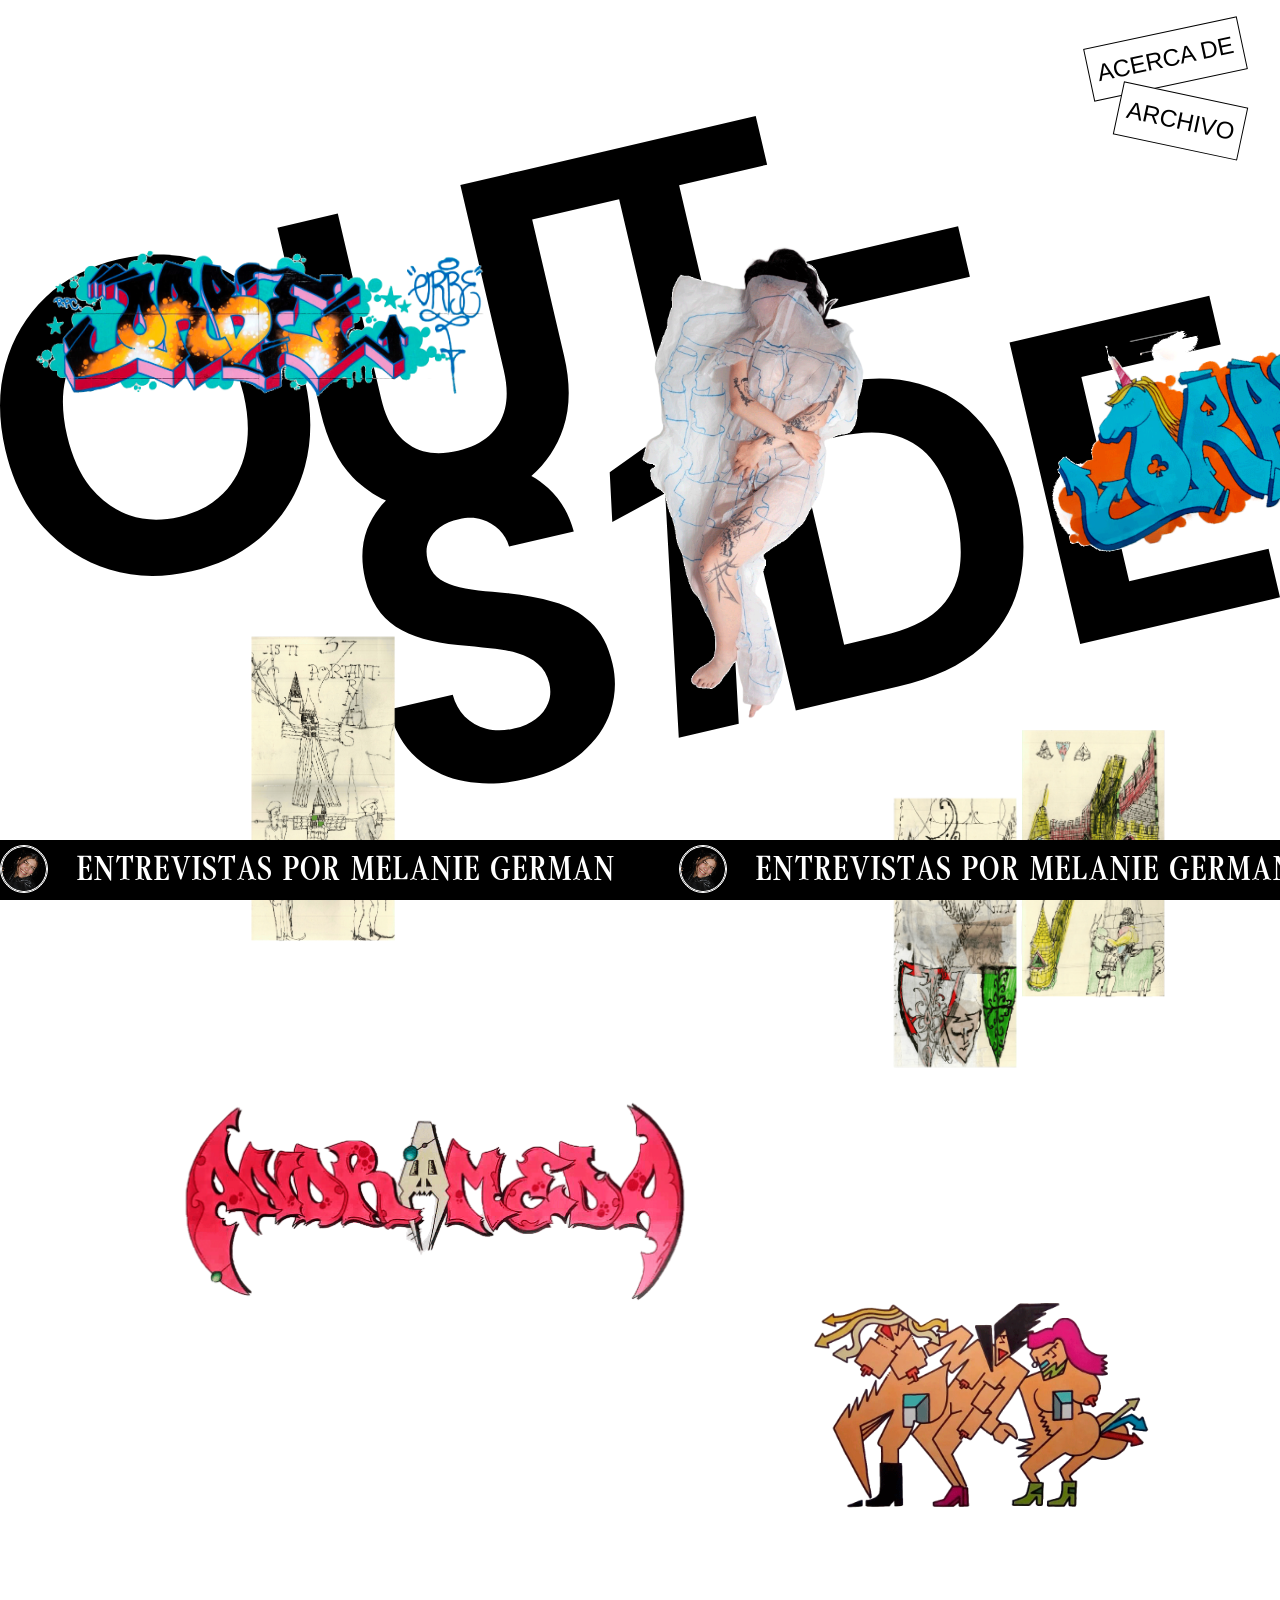
==== commit 48f0fcd9: "index reformado" ====
--- a/index.html
+++ b/index.html
@@ -14,6 +14,11 @@
     <link rel="stylesheet" href="./styles/layout.css" />
     <link rel="stylesheet" href="./styles/main.css" />
     <link rel="stylesheet" href="./styles/general.css" />
+    <!-- Cursor -->
+    <link rel="stylesheet" href="./styles/cursor.css" />
+
+    <!-- GALLERY -->
+    <link rel="stylesheet" href="./styles/gallery-styles.css" />
 
     <!-- THREE JS -->
     <script type="importmap">
@@ -28,19 +33,19 @@
   <body>
     <main>
       <!-- ==== HERO SECTION ==== -->
-      <section class="hero" id="hero">
-        <!-- img 01 -->
-        <img class="img-layer img-1" id="img1" src="" alt="" />
-
-        <!-- img mobile -->
-        <img
+      <!-- <section class="hero" id="hero"> -->
+      <!-- img 01 -->
+      <!-- <img class="img-layer img-1" id="img1" src="" alt="" /> -->
+
+      <!-- img mobile -->
+      <!-- <img
           class="img-layer-mobile"
           id="img-mobile"
           src="./assets/home/naia-index.JPG"
-          alt="naia-index" />
-
-        <!-- logo svg-->
-        <div class="svg-wrapper div1 about-info">
+          alt="naia-index" /> -->
+
+      <!-- logo svg-->
+      <!-- <div class="svg-wrapper div1 about-info">
           <svg
             class="logo-svg"
             width="auto"
@@ -72,8 +77,78 @@
               d="M366.277 138.764L157.127 187.856L124.756 49.0922L158.518 41.1673L181.101 137.972L233.986 125.559L213.501 37.7451L246.068 30.1008L266.554 117.914L322.726 104.73L300.143 7.92485L333.905 -2.89006e-05L366.277 138.764Z"
               fill="black" />
           </svg>
-        </div>
-      </section>
+        </div> -->
+      <!-- </section> -->
+
+      <!-- ==== POINTER ==== -->
+      <div id="cursor-follower">
+        <span id="cursor-label"></span>
+      </div>
+
+      <!-- SVG WRAPPER-->
+      <div class="svg-wrapper">
+        <svg viewBox="0 0 1340 699" fill="none">
+          <path
+            d="M803.092 50.9531L710.936 72.4775L765.488 305.179L866.663 281.548C903.104 273.036 934.922 272.58 962.116 280.18C989.24 287.478 1011.31 301.665 1028.32 322.74C1045.56 343.444 1057.92 369.728 1065.39 401.593C1072.79 433.157 1073.4 462.184 1067.22 488.676C1061.34 515.097 1047.91 537.735 1026.92 556.589C1006.16 575.072 977.252 588.64 940.209 597.292L833.145 622.299L766.646 338.644L757.238 340.841L773.398 636.254L710.604 650.92L696.359 395.044L640.986 425.099L638.287 372.938L704.192 326.231L648.143 87.1445L557.104 108.407L590.509 250.896C597.274 279.755 597.004 305.024 589.698 326.706C583.077 346.651 571.936 363.346 556.278 376.792C562.606 380.258 568.449 384.468 573.803 389.426C586.682 401.003 595.642 416.19 600.685 434.987L532.923 450.815C531.001 443.972 527.563 438.115 522.61 433.248C517.587 428.08 511.49 424.431 504.319 422.301C497.149 420.171 489.198 420.126 480.464 422.166C472.864 423.624 466.219 426.444 460.528 430.627C455.069 434.439 451.132 439.322 448.716 445.276C446.23 450.93 445.867 457.514 447.629 465.029C449.391 472.544 452.677 478.436 457.489 482.702C462.231 486.668 468.187 489.716 475.357 491.846C482.829 493.905 491.319 495.568 500.827 496.835C510.266 497.801 520.493 498.742 531.508 499.657C548.738 501.34 564.86 504.391 579.873 508.812C594.816 512.931 607.577 519.938 618.155 529.833C629.035 539.657 636.73 554.189 641.24 573.428C645.187 590.262 644.485 606.913 639.134 623.382C633.712 639.55 623.741 653.928 609.221 666.515C594.7 679.101 575.243 688.244 550.849 693.941C527.96 699.287 506.564 700.163 486.662 696.567C467.061 692.902 450.229 684.785 436.164 672.217C422.1 659.648 412.414 642.728 407.109 621.455L473.969 605.839C476.384 614.787 480.546 622.376 486.453 628.605C492.662 634.765 500.175 639.034 508.992 641.414C517.809 643.794 527.488 643.752 538.028 641.29C547.365 639.109 554.993 635.742 560.914 631.188C567.136 626.565 571.42 621.125 573.766 614.87C576.412 608.545 576.82 601.474 574.987 593.658C573.014 585.241 569.064 578.555 563.137 573.598C557.511 568.57 550.44 564.831 541.924 562.381C533.408 559.931 523.794 558.214 513.08 557.229C502.597 555.872 491.361 554.691 479.372 553.687C452.473 551.409 430.811 545.054 414.389 534.622C398.267 524.12 387.564 507.595 382.278 485.05C377.768 465.811 378.445 448.372 384.309 432.734C388.728 421.473 395.309 411.418 404.05 402.569C391.284 396.858 379.683 388.734 369.245 378.197C353.662 361.862 342.487 339.265 335.722 310.406L290.372 116.965L353.617 102.193L399.072 296.085C402.666 311.416 408.221 323.594 415.737 332.619C423.253 341.644 432.314 347.772 442.919 351.002C453.754 353.861 465.948 353.708 479.5 350.543C493.052 347.378 503.898 342.149 512.036 334.858C520.405 327.196 525.951 317.657 528.675 306.24C531.399 294.824 530.963 281.45 527.369 266.119L481.914 72.2275L545.159 57.4551L791.147 0L803.092 50.9531ZM938.22 334.748C921.791 329.708 900.927 330.142 875.629 336.051L834.972 345.547L883.704 553.417L924.361 543.921C949.659 538.012 968.585 529.311 981.138 517.818C993.922 505.955 1001.68 491.619 1004.41 474.811C1007.07 457.702 1005.86 438.325 1000.79 416.682C995.714 395.038 988.217 377.289 978.299 363.436C968.31 349.281 954.95 339.718 938.22 334.748ZM1277.95 239.228L1132.03 273.309L1150.74 353.12L1283.11 322.205L1294.63 371.354L1162.27 402.27L1182.14 487.041L1328.05 452.96L1340 503.913L1130.84 552.767L1056.84 237.128L1266 188.274L1277.95 239.228ZM124.145 150.084C155.165 142.839 184.041 143.386 210.774 151.728C237.807 159.998 260.689 174.946 279.418 196.571C298.378 217.825 311.628 244.535 319.169 276.7C326.71 308.865 326.744 338.821 319.272 366.565C312.03 393.939 298.133 417.318 277.583 436.703C257.334 456.018 231.699 469.299 200.679 476.544C169.96 483.719 141.234 483.135 114.501 474.794C87.7685 466.453 64.7715 451.691 45.5108 430.507C26.4807 408.952 13.195 382.092 5.65436 349.927C-1.88623 317.762 -1.88465 287.957 5.65827 260.513C13.4319 232.698 27.4434 209.133 47.6924 189.818C67.9416 170.504 93.4257 157.259 124.145 150.084ZM189.771 208.474C173.873 202.992 156.437 202.467 137.464 206.898C118.792 211.26 103.551 219.417 91.7413 231.37C80.2325 243.253 72.4302 258.076 68.335 275.837C64.4705 293.227 65.1104 312.895 70.2549 334.839C75.3995 356.783 83.604 374.842 94.8682 389.016C106.363 402.818 119.909 412.496 135.505 418.048C151.402 423.53 168.687 424.09 187.359 419.729C206.333 415.297 221.724 407.105 233.534 395.151C245.344 383.198 253.181 368.526 257.046 351.136C260.84 333.445 260.165 313.628 255.021 291.684C249.876 269.739 241.707 251.83 230.513 237.957C219.249 223.783 205.668 213.955 189.771 208.474ZM1015.38 168.307L823.835 213.045L811.467 160.288L1003.01 115.55L1015.38 168.307Z"
+            fill="black" />
+        </svg>
+      </div>
+
+      <!-- GALLERY -->
+      <div id="gallery">
+        <!-- Tile 1 -->
+        <div class="tile">
+          <a href="./artist02.html" class="tile-link"></a>
+          <span class="tile-name">IVAN ARMALASER</span>
+          <img src="./assets/home/ivan-index-03.png" />
+        </div>
+        <!-- Tile 2 -->
+        <div class="tile">
+          <a href="./artist01.html" class="tile-link"></a>
+          <span class="tile-name">NAIA ESCRIBANO</span>
+          <img src="./assets/home/naia-index-02.png" />
+        </div>
+        <!-- Tile 3 -->
+        <div class="tile">
+          <a href="./artist01.html" class="tile-link"></a>
+          <span class="tile-name">NAIA ESCRIBANO</span>
+          <img src="./assets/home/naia-index-04.webp" />
+        </div>
+        <!-- Tile 4 -->
+        <div class="tile">
+          <a href="./artist01.html" class="tile-link"></a>
+          <span class="tile-name">NAIA ESCRIBANO</span>
+          <img src="./assets/home/naia-index-03.webp" />
+        </div>
+        <!-- Tile 5 -->
+        <div class="tile">
+          <a href="./artist02.html" class="tile-link"></a>
+          <span class="tile-name">IVAN ARMALASER</span>
+          <img src="./assets/home/ivan-index-02.png" />
+        </div>
+        <!-- Tile 6 -->
+        <div class="tile">
+          <a href="./artist02.html" class="tile-link"></a>
+          <span class="tile-name">IVAN ARMALASER</span>
+          <img src="./assets/home/ivan-index-04.png" />
+        </div>
+        <!-- Tile 7 -->
+        <div class="tile">
+          <a href="./artist02.html" class="tile-link"></a>
+          <span class="tile-name">IVAN ARMALASER</span>
+          <img src="./assets/home/ivan-index-05.png" />
+        </div>
+        <div class="tile">
+          <a href="./artist01.html" class="tile-link"></a>
+          <span class="tile-name">NAIA ESCRIBANO</span>
+          <img src="./assets/home/naia-index-05.png" />
+        </div>
+        <div class="tile">
+          <a href="./artist01.html" class="tile-link"></a>
+          <span class="tile-name">NAIA ESCRIBANO</span>
+          <img src="./assets/home/naia-index.JPG" />
+        </div>
+      </div>
 
       <!-- ==== NAV-GENERAL ==== -->
       <nav class="menu-nav-general right-align" id="nav-general">
@@ -121,7 +196,7 @@
 
       <!-- ==== NAV ARTIST ==== -->
       <nav class="menu-nav-artist" id="nav-artist">
-        <a
+        <!-- <a
           href="./artist01.html"
           class="menu-element"
           data-img="./assets/home/naia-index.JPG"
@@ -132,7 +207,7 @@
           class="menu-element"
           data-img="./assets/home/ivanarmalaser-index.webp"
           >IVÁN ARMALASER</a
-        >
+        > -->
         <!-- <a
           href=""
           class="menu-element"
@@ -204,7 +279,7 @@
 
     <!-- ==== SCRIPTS ==== -->
     <script src="https://cdnjs.cloudflare.com/ajax/libs/gsap/3.12.5/gsap.min.js"></script>
-    <script src="./scripts/aboutscript.js"></script>
-    <script src="./scripts/homescript.js" type="text/javascript"></script>
+    <script src="./scripts/cursor.js" async defer></script>
+    <script src="./scripts/gallery.js" async defer></script>
   </body>
 </html>
--- a/styles/main.css
+++ b/styles/main.css
@@ -57,7 +57,7 @@
 /* =========================
    HERO
    ========================= */
-#hero {
+/* #hero {
   width: 100%;
   height: 100vh;
   overflow: hidden;
@@ -103,11 +103,11 @@
     width: 100%;
     height: 100%;
   }
-}
-
-#hero .img-layer.visible {
+} */
+
+/* #hero .img-layer.visible {
   opacity: 1;
-}
+} */
 
 /* =========================
    NAV-GENERAL
@@ -266,22 +266,6 @@
    MEDIA QUERIES
    ========================= */
 @media (min-width: 768px) {
-  #hero {
-    .svg-wrapper {
-      top: -50%;
-      left: -5%;
-
-      svg {
-        height: 200%;
-        rotate: 90deg;
-      }
-    }
-
-    .img-layer-mobile {
-      display: none;
-    }
-  }
-
   .menu-nav-general {
     top: var(--spacing-medium);
   }
@@ -303,41 +287,4 @@
       margin-bottom: 20px;
     }
   }
-
-  /* =========================
-   ABOUT
-   ========================= */
-
-  .about-container {
-    display: grid;
-    grid-template-columns: repeat(6, 1fr);
-    grid-template-rows: repeat(5, 1fr);
-    gap: 8px;
-
-    padding: 10%;
-
-    line-height: 100%;
-    font-size: 1.3em;
-    text-align: justify;
-  }
-
-  .div1 {
-    grid-row: span 5 / span 5;
-    transform: rotate(-12deg);
-  }
-
-  .div2 {
-    grid-column: span 2 / span 2;
-    grid-row: span 2 / span 2;
-    grid-column-start: 3;
-    grid-row-start: 2;
-    transform: rotate(12deg);
-  }
-
-  .div3 {
-    grid-row: span 3 / span 3;
-    grid-column-start: 6;
-    grid-row-start: 3;
-    transform: rotate(-12deg);
-  }
-}
+}
--- a/styles/cursor.css
+++ b/styles/cursor.css
@@ -0,0 +1,35 @@
+#cursor-follower {
+  position: fixed;
+  left: -100px;
+  top: -100px;
+  width: 40px;
+  height: 40px;
+  border-radius: 50%;
+  background: rgb(0, 0, 0);
+  pointer-events: none;
+  transform: translate(-50%, -50%);
+  z-index: 10;
+  transition:
+    width 0.3s cubic-bezier(0.34, 1.56, 0.64, 1),
+    height 0.3s cubic-bezier(0.34, 1.56, 0.64, 1),
+    background 0.3s ease,
+    border-color 0.3s ease;
+}
+
+#cursor-follower.hovering {
+  width: 80px;
+  height: 80px;
+  background: rgb(255, 255, 255);
+}
+
+#cursor-label {
+  opacity: 0;
+  font-size: 11px;
+  color: #000;
+  white-space: nowrap;
+  transition: opacity 0.2s ease;
+}
+
+#cursor-follower.hovering #cursor-label {
+  opacity: 1;
+}
--- a/styles/gallery-styles.css
+++ b/styles/gallery-styles.css
@@ -0,0 +1,177 @@
+html {
+  overflow: hidden;
+}
+
+body {
+  background-color: var(--color-secondary);
+  height: 100vh;
+  margin: 0px;
+  overflow: hidden;
+}
+
+#gallery {
+  height: 140vmax;
+  width: 140vmax;
+  position: absolute;
+}
+
+.tile {
+  position: absolute;
+  transition: transform 800ms ease;
+
+  a {
+    border: none;
+    background-color: transparent;
+  }
+
+  a:hover {
+    border: none;
+  }
+}
+
+.tile-link {
+  position: absolute;
+  inset: 0;
+  z-index: 40;
+}
+
+.tile-name {
+  position: absolute;
+  bottom: 30%;
+  z-index: 20;
+  opacity: 0;
+  font-family: var(--font-secondary);
+  font-size: 3vw;
+  line-height: 1;
+  transition: opacity 300ms ease;
+  background-color: var(--color-secondary);
+  transform: rotate(12deg);
+}
+
+.tile:hover .tile-name {
+  opacity: 1;
+}
+
+.tile:hover {
+  transform: scale(1.2);
+}
+
+.tile:hover > img {
+  opacity: 1;
+  transform: scale(1.2);
+}
+
+.tile > img {
+  height: 100%;
+  width: 100%;
+  object-fit: contain;
+  border-radius: inherit;
+  opacity: 1;
+  transition:
+    opacity 800ms ease,
+    transform 800ms ease;
+}
+
+.tile:nth-child(odd):hover {
+  transform: rotate(-15deg);
+}
+
+.tile:nth-child(even):hover {
+  transform: rotate(15deg);
+}
+
+.tile:nth-child(1) {
+  background-color: rgba(0, 0, 0, 0);
+  height: 18%;
+  width: 25%;
+  left: 2%;
+  top: 8%;
+}
+
+.tile:nth-child(2) {
+  background-color: rgba(245, 65, 0, 0);
+  height: 30%;
+  width: 15%;
+  left: 35%;
+  top: 12%;
+}
+
+.tile:nth-child(3) {
+  background-color: rgba(239, 83, 80, 0);
+  height: 18%;
+  width: 26%;
+  left: 5%;
+  top: 35%;
+}
+
+.tile:nth-child(4) {
+  background-color: rgba(102, 187, 106, 0);
+  height: 20%;
+  width: 25%;
+  left: 45%;
+  top: 40%;
+}
+
+.tile:nth-child(5) {
+  background-color: rgba(170, 71, 188, 0);
+  height: 16%;
+  width: 32%;
+  left: 8%;
+  top: 60%;
+}
+
+.tile:nth-child(6) {
+  background-color: rgba(255, 168, 38, 0);
+  height: 24%;
+  width: 24%;
+  left: 58%;
+  top: 12%;
+  transform: rotate(-12deg);
+}
+
+.tile:nth-child(7) {
+  background-color: rgba(63, 81, 181, 0);
+  height: 16%;
+  width: 20%;
+  left: 45%;
+  top: 70%;
+}
+
+.tile:nth-child(8) {
+  background-color: rgba(141, 110, 99, 0);
+  height: 24%;
+  width: 18%;
+  left: 72%;
+  top: 42%;
+}
+
+.tile:nth-child(9) {
+  background-color: rgba(250, 250, 250, 0);
+  height: 10%;
+  width: 8%;
+  left: 84%;
+  top: 84%;
+}
+
+/* SVG WRAPPER */
+.svg-wrapper {
+  position: absolute;
+  inset: 0;
+  display: flex;
+  align-items: center;
+  justify-content: center;
+  z-index: -1;
+  overflow: visible;
+  transform: rotate(-90deg);
+}
+
+.svg-wrapper svg {
+  width: 200%;
+  flex-shrink: 0;
+}
+
+@media (min-width: 768px) {
+  .svg-wrapper {
+    transform: rotate(0deg);
+  }
+}
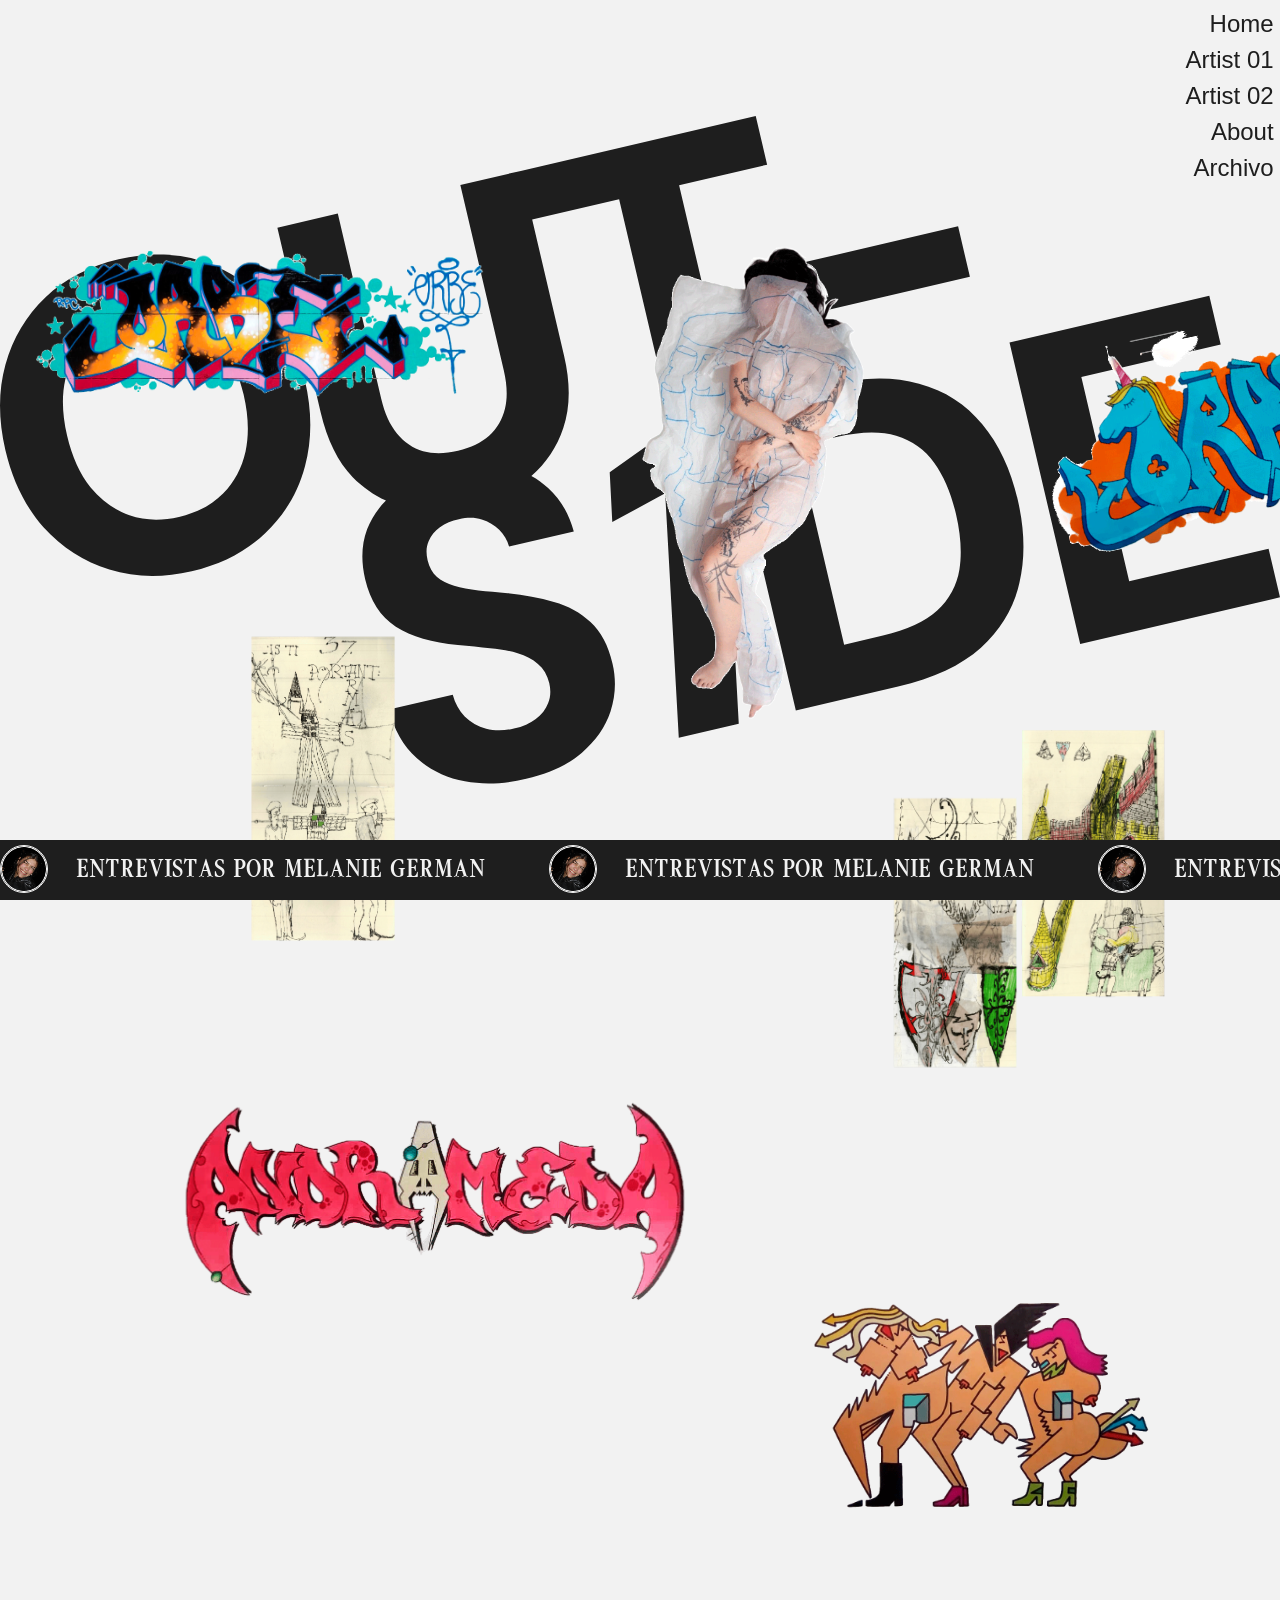
==== commit fd536c49: "nav changes" ====
--- a/index.html
+++ b/index.html
@@ -14,8 +14,12 @@
     <link rel="stylesheet" href="./styles/layout.css" />
     <link rel="stylesheet" href="./styles/main.css" />
     <link rel="stylesheet" href="./styles/general.css" />
+
     <!-- Cursor -->
     <link rel="stylesheet" href="./styles/cursor.css" />
+
+    <!-- Nav -->
+    <link rel="stylesheet" href="./styles/nav.css" />
 
     <!-- GALLERY -->
     <link rel="stylesheet" href="./styles/gallery-styles.css" />
@@ -31,60 +35,36 @@
     </script>
   </head>
   <body>
+    <!-- ==== POINTER ==== -->
+    <div id="cursor-follower">
+      <span id="cursor-label"></span>
+    </div>
+
+    <!-- ==== NEW NAV TEST ==== -->
+    <div class="nav-wrapper">
+      <a href="./index.html">
+        <div>Home</div>
+      </a>
+
+      <a href="./artist01.html">
+        <div>Artist 01</div>
+      </a>
+
+      <a href="./artist02.html">
+        <div>Artist 02</div>
+      </a>
+
+      <a href="./about.html">
+        <div>About</div>
+      </a>
+
+      <a href="./archivo.html">
+        <div>Archivo</div>
+      </a>
+    </div>
+
+    <!-- ==== MAIN ==== -->
     <main>
-      <!-- ==== HERO SECTION ==== -->
-      <!-- <section class="hero" id="hero"> -->
-      <!-- img 01 -->
-      <!-- <img class="img-layer img-1" id="img1" src="" alt="" /> -->
-
-      <!-- img mobile -->
-      <!-- <img
-          class="img-layer-mobile"
-          id="img-mobile"
-          src="./assets/home/naia-index.JPG"
-          alt="naia-index" /> -->
-
-      <!-- logo svg-->
-      <!-- <div class="svg-wrapper div1 about-info">
-          <svg
-            class="logo-svg"
-            width="auto"
-            height="auto"
-            viewBox="0 0 463 889"
-            fill="none">
-            <path
-              d="M315.77 755.863C320.524 776.243 320.138 795.301 314.611 813.036C309.084 830.771 299.302 846.028 285.265 858.807C270.982 871.432 253.184 880.246 231.871 885.249C210.557 890.251 190.808 890.25 172.623 885.246C154.191 880.089 138.577 870.793 125.778 857.359C112.98 843.925 104.203 827.018 99.4492 806.638C94.6482 786.059 95.0113 766.901 100.538 749.166C106.019 731.231 115.924 716.05 130.253 703.625C144.337 691.046 162.035 682.256 183.348 677.253C204.662 672.25 224.511 672.228 242.895 677.185C261.034 681.99 276.526 691.209 289.371 704.842C302.169 718.276 310.969 735.283 315.77 755.863ZM278.123 764.7C275.186 752.112 269.758 741.901 261.837 734.066C253.917 726.23 244.195 721.031 232.671 718.467C220.949 715.95 207.817 716.398 193.277 719.811C178.736 723.224 166.869 728.644 157.676 736.07C148.285 743.543 141.772 752.553 138.14 763.1C134.508 773.647 134.16 785.214 137.096 797.802C139.986 810.19 145.391 820.301 153.312 828.136C161.186 835.771 171.007 840.948 182.776 843.664C194.3 846.228 207.332 845.804 221.872 842.391C236.413 838.978 248.38 833.534 257.772 826.061C266.918 818.435 273.33 809.449 277.009 799.102C280.641 788.555 281.013 777.087 278.123 764.7Z"
-              fill="black" />
-            <path
-              d="M270.733 562.806C274.368 578.391 274.567 593.202 271.329 607.239C268.09 621.276 261.182 633.54 250.603 644.031C239.779 654.369 224.805 661.783 205.683 666.271L77.5041 696.358L67.7158 654.399L196.194 624.242C206.352 621.858 214.422 618.172 220.402 613.186C226.382 608.2 230.442 602.189 232.583 595.153C234.477 587.965 234.376 579.875 232.278 570.884C230.181 561.893 226.717 554.697 221.885 549.298C216.808 543.746 210.487 540.067 202.923 538.26C195.358 536.453 186.496 536.741 176.337 539.126L47.8595 569.283L38.0712 527.324L166.25 497.237C185.372 492.749 202.117 492.928 216.484 497.775C230.605 502.469 242.268 510.584 251.472 522.122C260.677 533.66 267.097 547.221 270.733 562.806Z"
-              fill="black" />
-            <path
-              d="M233.131 417.834L57.7441 459.001L72.0071 520.141L38.2443 528.066L-2.29429e-05 364.127L33.7627 356.202L48.0257 417.342L223.413 376.175L233.131 417.834Z"
-              fill="black" />
-            <path
-              d="M141.169 342.441L106.211 350.646L76.5662 223.571L111.524 215.366L141.169 342.441Z"
-              fill="black" />
-            <path
-              d="M459.823 523.549C463.365 538.734 463.945 552.929 461.563 566.132C459.134 579.136 453.756 590.304 445.428 599.635C437.1 608.966 425.887 615.391 411.792 618.91L401.444 574.554C407.373 572.951 412.402 570.19 416.53 566.271C420.611 562.152 423.44 557.168 425.017 551.318C426.594 545.469 426.566 539.047 424.935 532.054C423.49 525.86 421.259 520.799 418.242 516.871C415.178 512.743 411.573 509.901 407.428 508.345C403.237 506.589 398.552 506.319 393.373 507.535C387.796 508.844 383.365 511.465 380.08 515.397C376.749 519.129 374.271 523.82 372.648 529.47C371.025 535.119 369.887 541.498 369.234 548.606C368.335 555.561 367.553 563.015 366.887 570.969C365.378 588.815 361.167 603.185 354.254 614.081C347.295 624.776 336.345 631.877 321.406 635.384C308.658 638.376 297.103 637.927 286.741 634.037C276.332 629.947 267.479 623.069 260.182 613.401C252.838 603.534 247.557 591.707 244.341 577.921C241.032 563.735 240.609 550.663 243.071 538.704C245.335 526.793 250.326 516.665 258.043 508.32C265.715 499.776 275.778 493.831 288.234 490.486L298.721 535.442C294.187 536.717 290.307 538.998 287.081 542.283C283.657 545.616 281.239 549.661 279.827 554.418C278.416 559.175 278.386 564.451 279.738 570.245C280.704 575.287 282.573 579.695 285.344 583.47C287.87 587.092 291.106 589.705 295.051 591.307C298.798 592.957 303.161 593.197 308.14 592.029C313.12 590.86 317.024 588.679 319.85 585.487C322.478 582.341 324.498 578.39 325.909 573.633C327.274 568.676 328.376 563.043 329.215 556.735C329.856 550.473 330.479 543.688 331.085 536.38C332.2 524.949 334.222 514.253 337.151 504.293C339.881 494.38 344.524 485.914 351.08 478.896C357.59 471.677 367.219 466.572 379.968 463.58C391.122 460.962 402.156 461.428 413.069 464.978C423.783 468.575 433.309 475.19 441.65 484.823C449.99 494.456 456.047 507.365 459.823 523.549Z"
-              fill="black" />
-            <path
-              d="M431.316 417.562L261.766 427.012L281.681 463.749L247.118 465.539L209.511 412.408L203.778 387.832L421.598 375.903L431.316 417.562Z"
-              fill="black" />
-            <path
-              d="M412.351 336.265L203.201 385.357L186.561 314.027C180.921 289.851 180.619 268.742 185.654 250.7C190.49 232.706 199.891 218.065 213.856 206.779C227.575 195.34 244.991 187.142 266.106 182.186C287.021 177.277 306.255 176.872 323.809 180.971C341.316 184.87 356.316 193.783 368.81 207.71C381.057 221.484 390.047 240.659 395.78 265.235L412.351 336.265ZM366.708 302.722L360.416 275.748C356.5 258.965 350.735 246.409 343.119 238.081C335.258 229.599 325.759 224.453 314.621 222.642C303.285 220.877 290.445 221.678 276.104 225.044C261.762 228.411 250.001 233.384 240.821 239.964C231.442 246.591 225.106 255.455 221.813 266.554C218.473 277.454 218.76 291.296 222.676 308.079L228.968 335.053L366.708 302.722Z"
-              fill="black" />
-            <path
-              d="M366.277 138.764L157.127 187.856L124.756 49.0922L158.518 41.1673L181.101 137.972L233.986 125.559L213.501 37.7451L246.068 30.1008L266.554 117.914L322.726 104.73L300.143 7.92485L333.905 -2.89006e-05L366.277 138.764Z"
-              fill="black" />
-          </svg>
-        </div> -->
-      <!-- </section> -->
-
-      <!-- ==== POINTER ==== -->
-      <div id="cursor-follower">
-        <span id="cursor-label"></span>
-      </div>
-
       <!-- SVG WRAPPER-->
       <div class="svg-wrapper">
         <svg viewBox="0 0 1340 699" fill="none">
@@ -151,7 +131,7 @@
       </div>
 
       <!-- ==== NAV-GENERAL ==== -->
-      <nav class="menu-nav-general right-align" id="nav-general">
+      <!-- <nav class="menu-nav-general right-align" id="nav-general">
         <div class="menu-logo opacity-0">
           <a href="./index.html ">
             <svg
@@ -192,7 +172,7 @@
           <a href="./about.html" class="menu-element">ACERCA DE</a>
           <a href="" class="menu-element">ARCHIVO</a>
         </div>
-      </nav>
+      </nav> -->
 
       <!-- ==== NAV ARTIST ==== -->
       <nav class="menu-nav-artist" id="nav-artist">
@@ -277,9 +257,10 @@
       </div>
     </main>
 
+    <script src="./scripts/cursor.js" async defer></script>
     <!-- ==== SCRIPTS ==== -->
     <script src="https://cdnjs.cloudflare.com/ajax/libs/gsap/3.12.5/gsap.min.js"></script>
-    <script src="./scripts/cursor.js" async defer></script>
+
     <script src="./scripts/gallery.js" async defer></script>
   </body>
 </html>
--- a/styles/variables.css
+++ b/styles/variables.css
@@ -1,7 +1,7 @@
 :root {
   /* ==== COLORS ==== */
-  --color-primary: #000000;
-  --color-secondary: #ffffff;
+  --color-primary: #1e1e1e;
+  --color-secondary: #f2f2f2;
 
   /* ==== FONTS ==== */
   --font-main: "DM-Sans", sans-serif;
--- a/styles/main.css
+++ b/styles/main.css
@@ -18,181 +18,46 @@
    ========================= */
 html,
 body {
+  cursor: none;
   overflow-y: auto;
   overflow-x: hidden;
   min-height: 100dvh; /* dvh en vez de vh */
   /* color del pulgar | color del riel */
-  scrollbar-color: #000000 #ffffff00;
+  scrollbar-color: #1e1e1e;
   scrollbar-width: thin; /* Hace la barra más delgada */
+  /* background-color: var(--color-secondary); */
 }
 
 body {
   touch-action: auto;
 }
 
-/* =========================
-   Ajustes Globales
-   ========================= */
-a {
-  padding: var(--spacing-small);
-  background-color: var(--color-secondary);
-  border: 1px solid var(--color-primary);
-
-  font-size: 1rem;
+/* SVG WRAPPER */
+.svg-wrapper {
+  position: absolute;
+  inset: 0;
+  display: flex;
+  align-items: center;
+  justify-content: center;
+  z-index: -1;
+  overflow: visible;
+  transform: rotate(-90deg);
 }
 
-a:hover {
-  background-color: var(--color-primary);
-  color: var(--color-secondary);
-  transition-duration: 0.3s;
-  transition-timing-function: ease-in-out;
-  border: 1px solid var(--color-secondary);
-  font-weight: 1000;
-}
+.svg-wrapper svg {
+  position: absolute;
+  width: 200%;
+  flex-shrink: 0;
 
-.hidden {
-  display: none;
-}
-
-/* =========================
-   HERO
-   ========================= */
-/* #hero {
-  width: 100%;
-  height: 100vh;
-  overflow: hidden;
-  position: relative;
-
-  .img-layer {
-    position: absolute;
-    top: 0;
-    left: 0;
-    z-index: 0;
-    opacity: 0;
-    transition: opacity 0.2s ease;
-  }
-
-  .img-layer-mobile {
-    position: absolute;
-    display: block;
-    top: 0;
-    left: 0;
-    z-index: 0;
-    opacity: 1;
-  }
-
-  img {
-    width: 100%;
-    height: 100%;
-    object-fit: cover;
-    object-position: 50% 40%;
-    opacity: 0;
-  }
-
-  .svg-wrapper {
-    position: absolute;
-    top: 0;
-    left: 0;
-    width: 100%;
-    height: 100%;
-    z-index: 1;
-    pointer-events: none;
-  }
-
-  .svg-wrapper svg {
-    width: 100%;
-    height: 100%;
-  }
-} */
-
-/* #hero .img-layer.visible {
-  opacity: 1;
-} */
-
-/* =========================
-   NAV-GENERAL
-   ========================= */
-.menu-nav-general {
-  display: flex;
-  width: 100%;
-  flex-direction: row;
-  justify-content: right;
-  padding: 0 1rem;
-
-  position: fixed;
-  top: var(--spacing-xsmall);
-  right: var(--spacing-medium);
-
-  z-index: 2;
-
-  .menu-logo {
-    padding-left: 1rem;
-  }
-
-  .menu-permanent {
-    display: flex;
-    flex-direction: column;
-    align-items: flex-end;
-  }
-
-  .menu-logo a {
-    border: none;
-  }
-
-  .menu-logo .svg-logo a:hover {
-    border: none;
-    background-color: none;
-    transition: none;
+  path {
+    fill: var(--color-primary);
   }
 }
 
-.menu-nav-general .menu-element:first-child {
-  transform: rotate(-12deg);
-  margin: var(--spacing-xsmall);
-}
-
-.menu-nav-general .menu-element:last-child {
-  transform: rotate(12deg);
-  margin: var(--spacing-xsmall);
-}
-
-.menu-nav-general .menu-element:hover {
-  transform: rotate(0);
-  transform-origin: center;
-  transition-duration: 0.3s;
-  transition-timing-function: ease-in-out;
-}
-
-/* =========================
-   NAV-ARTIST
-   ========================= */
-.menu-nav-artist {
-  width: 50%;
-  margin: 0;
-  display: flex;
-  flex-direction: column;
-
-  position: absolute;
-  bottom: 14%;
-  left: 5%;
-  text-align: center;
-  z-index: 2;
-}
-
-.menu-nav-artist .menu-element:nth-child(odd) {
-  transform: rotate(10deg);
-}
-
-.menu-nav-artist .menu-element:nth-child(odd):hover {
-  transform: rotate(0);
-}
-
-.menu-nav-artist .menu-element:nth-child(even) {
-  transform: rotate(-10deg) translateX(-20px);
-}
-
-.menu-nav-artist .menu-element:nth-child(even):hover {
-  transform: rotate(0);
+@media (min-width: 768px) {
+  .svg-wrapper {
+    transform: rotate(0deg);
+  }
 }
 
 /* =========================
@@ -261,30 +126,3 @@
     transform: translateX(-50%);
   }
 }
-
-/* =========================
-   MEDIA QUERIES
-   ========================= */
-@media (min-width: 768px) {
-  .menu-nav-general {
-    top: var(--spacing-medium);
-  }
-
-  a {
-    font-size: 1.5rem;
-  }
-
-  .host-container {
-    p {
-      font-size: 2rem;
-    }
-  }
-
-  .menu-nav-artist {
-    width: 30%;
-
-    a {
-      margin-bottom: 20px;
-    }
-  }
-}
--- a/styles/general.css
+++ b/styles/general.css
@@ -19,6 +19,8 @@
   text-transform: uppercase;
   text-align: justify;
   line-height: 1;
+
+  color: var(--color-primary);
 }
 
 /* -- Interviewer info */
--- a/styles/cursor.css
+++ b/styles/cursor.css
@@ -5,7 +5,9 @@
   width: 40px;
   height: 40px;
   border-radius: 50%;
-  background: rgb(0, 0, 0);
+  background: var(--color-primary);
+
+  border: 1px solid transparent;
   pointer-events: none;
   transform: translate(-50%, -50%);
   z-index: 10;
@@ -19,7 +21,8 @@
 #cursor-follower.hovering {
   width: 80px;
   height: 80px;
-  background: rgb(255, 255, 255);
+  background: rgba(255, 255, 255, 0);
+  border-color: var(--color-primary);
 }
 
 #cursor-label {
--- a/styles/nav.css
+++ b/styles/nav.css
@@ -0,0 +1,18 @@
+.nav-wrapper {
+  position: fixed;
+  top: 0;
+  text-align: right;
+  z-index: 100;
+  right: 0;
+  padding: 0.4rem;
+  a {
+    font-size: 1.5rem;
+    color: var(--color-primary);
+  }
+}
+
+/* =========================
+   MEDIA QUERIES
+   ========================= */
+@media (min-width: 768px) {
+}
--- a/styles/gallery-styles.css
+++ b/styles/gallery-styles.css
@@ -152,26 +152,3 @@
   left: 84%;
   top: 84%;
 }
-
-/* SVG WRAPPER */
-.svg-wrapper {
-  position: absolute;
-  inset: 0;
-  display: flex;
-  align-items: center;
-  justify-content: center;
-  z-index: -1;
-  overflow: visible;
-  transform: rotate(-90deg);
-}
-
-.svg-wrapper svg {
-  width: 200%;
-  flex-shrink: 0;
-}
-
-@media (min-width: 768px) {
-  .svg-wrapper {
-    transform: rotate(0deg);
-  }
-}
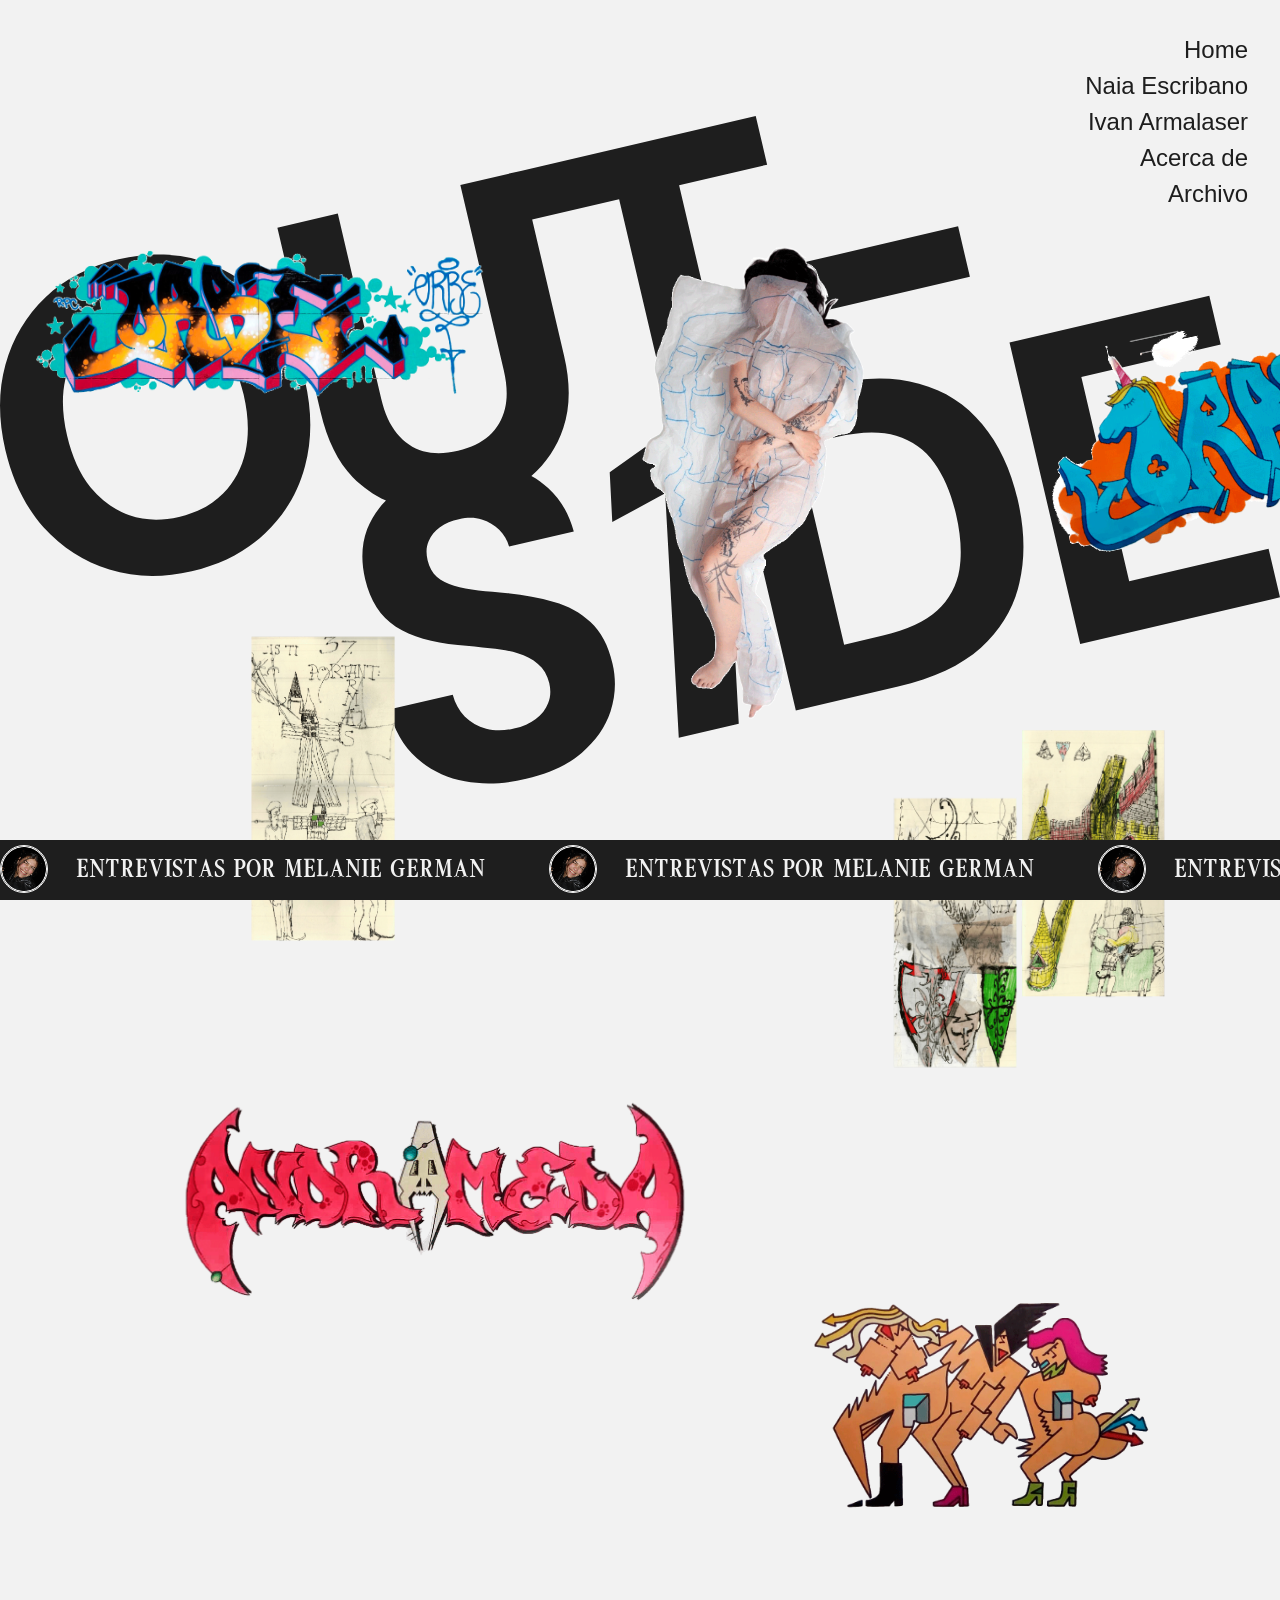
==== commit 6799c96b: "nav changes" ====
--- a/index.html
+++ b/index.html
@@ -47,15 +47,15 @@
       </a>
 
       <a href="./artist01.html">
-        <div>Artist 01</div>
+        <div>Naia Escribano</div>
       </a>
 
       <a href="./artist02.html">
-        <div>Artist 02</div>
+        <div>Ivan Armalaser</div>
       </a>
 
       <a href="./about.html">
-        <div>About</div>
+        <div>Acerca de</div>
       </a>
 
       <a href="./archivo.html">
--- a/styles/main.css
+++ b/styles/main.css
@@ -23,7 +23,7 @@
   overflow-x: hidden;
   min-height: 100dvh; /* dvh en vez de vh */
   /* color del pulgar | color del riel */
-  scrollbar-color: #1e1e1e;
+  scrollbar-color: var(--color-secondary);
   scrollbar-width: thin; /* Hace la barra más delgada */
   /* background-color: var(--color-secondary); */
 }
--- a/styles/nav.css
+++ b/styles/nav.css
@@ -4,7 +4,8 @@
   text-align: right;
   z-index: 100;
   right: 0;
-  padding: 0.4rem;
+  padding: 2rem;
+
   a {
     font-size: 1.5rem;
     color: var(--color-primary);
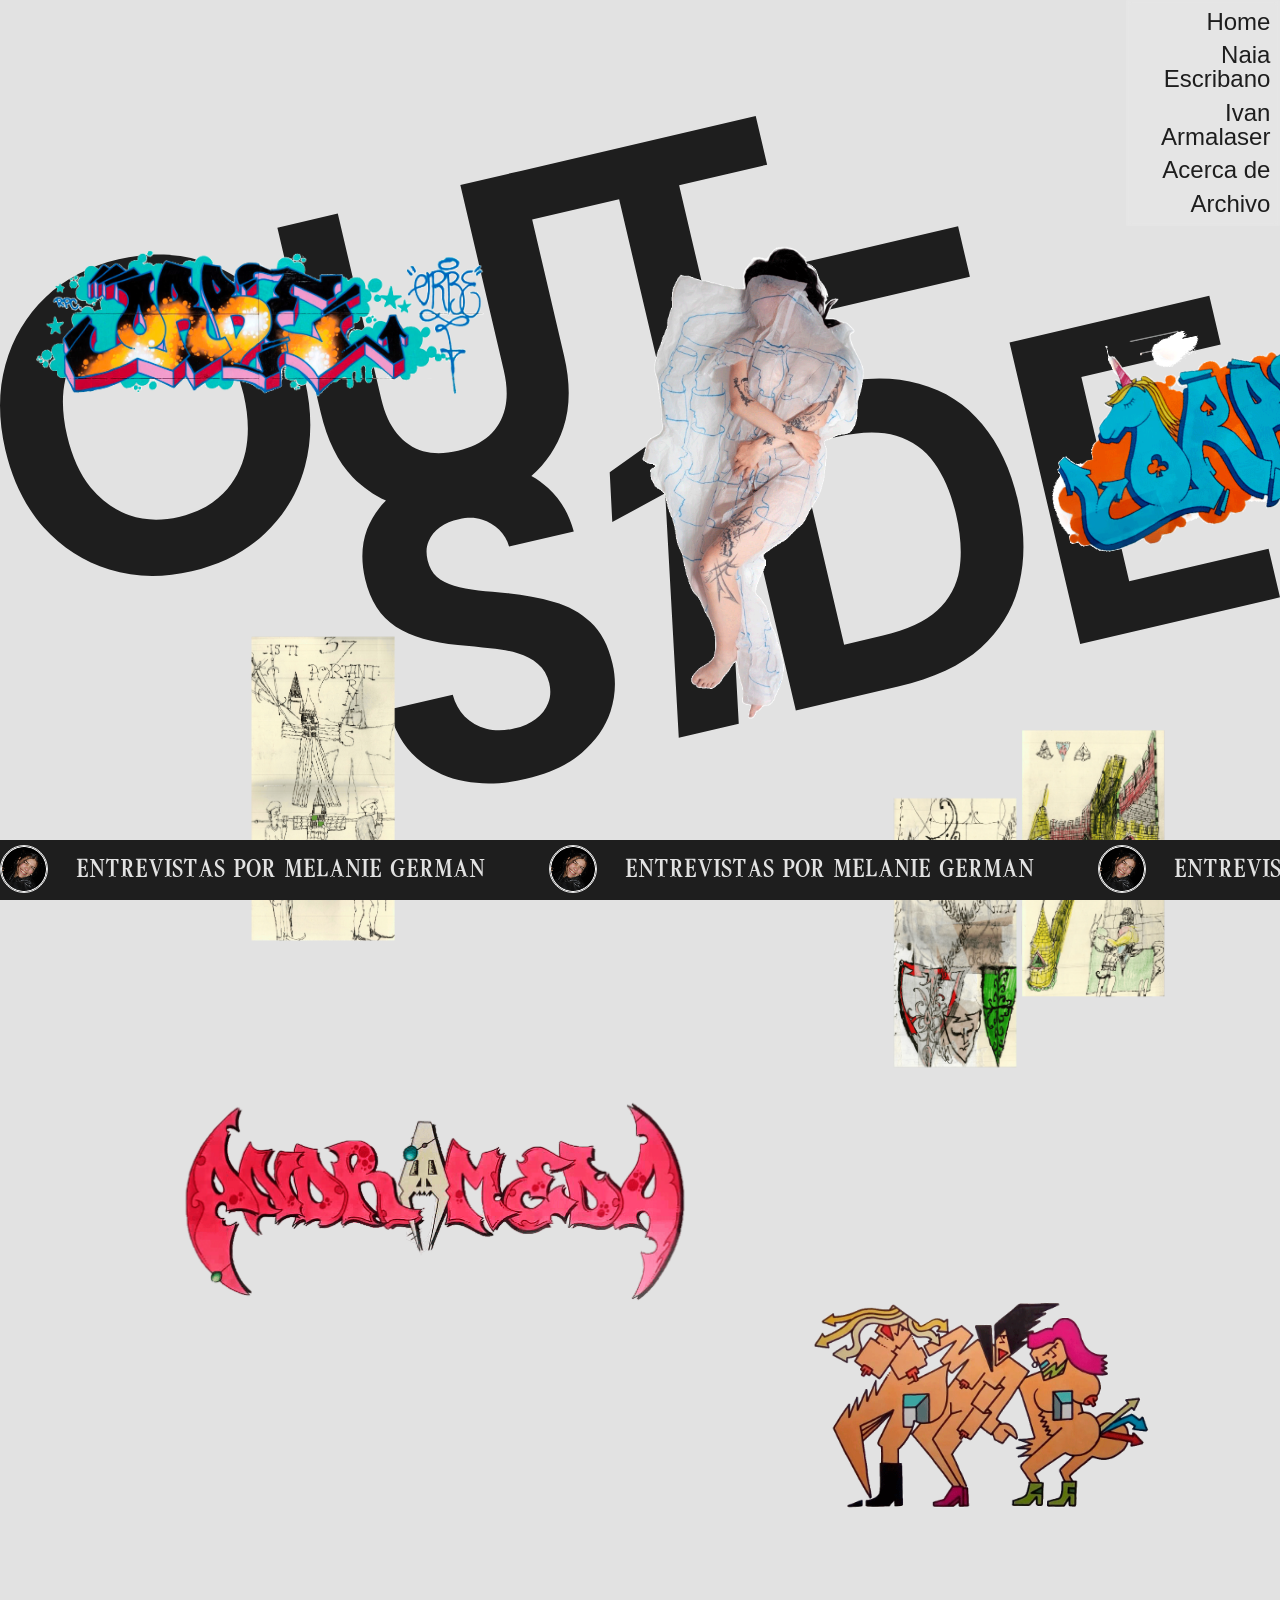
==== commit 495d01ea: "general changes" ====
--- a/index.html
+++ b/index.html
@@ -130,72 +130,6 @@
         </div>
       </div>
 
-      <!-- ==== NAV-GENERAL ==== -->
-      <!-- <nav class="menu-nav-general right-align" id="nav-general">
-        <div class="menu-logo opacity-0">
-          <a href="./index.html ">
-            <svg
-              xmlns="http://www.w3.org/2000/svg"
-              width="140"
-              height="75"
-              viewBox="0 0 140 75"
-              fill="none">
-              <path
-                d="M21.5993 51.1506C18.293 51.9208 15.2012 51.8582 12.3239 50.9628C9.44665 50.0675 6.97147 48.483 4.8984 46.2092C2.85016 43.8956 1.42023 41.0125 0.608618 37.56C-0.202995 34.1075 -0.202873 30.9084 0.608985 27.9626C1.44567 24.977 2.95374 22.4476 5.13319 20.3744C7.31263 18.3013 10.0555 16.8796 13.3618 16.1095C16.7006 15.3318 19.8086 15.3906 22.6859 16.2859C25.5956 17.1737 28.0583 18.7781 30.0742 21.0993C32.1148 23.3807 33.5409 26.2476 34.3526 29.7001C35.1642 33.1526 35.1678 36.3678 34.3636 39.3459C33.5841 42.2841 32.0885 44.7936 29.8766 46.8743C27.6972 48.9475 24.9381 50.3729 21.5993 51.1506ZM20.1657 45.0523C22.2079 44.5766 23.8645 43.6973 25.1356 42.4142C26.4067 41.1312 27.2503 39.5564 27.6662 37.6898C28.0746 35.7909 28.0019 33.6637 27.4482 31.3083C26.8945 28.9529 26.0152 27.0306 24.8104 25.5415C23.598 24.0202 22.1363 22.9653 20.4252 22.3769C18.7142 21.7885 16.8376 21.7321 14.7954 22.2078C12.7857 22.6759 11.1453 23.5515 9.87417 24.8345C8.63547 26.11 7.79573 27.701 7.35496 29.6074C6.93902 31.474 7.0079 33.585 7.56162 35.9405C8.11534 38.2959 8.99839 40.2343 10.2108 41.7556C11.448 43.2372 12.9059 44.2759 14.5846 44.8719C16.2956 45.4603 18.156 45.5204 20.1657 45.0523Z"
-                fill="black" />
-              <path
-                d="M52.9197 43.8552C50.3914 44.4441 47.9886 44.4763 45.7113 43.9517C43.434 43.4271 41.4443 42.308 39.7423 40.5944C38.0651 38.841 36.8624 36.4155 36.1342 33.318L31.2531 12.5547L38.0603 10.9691L42.9527 31.7808C43.3396 33.4264 43.9374 34.7335 44.7464 35.7022C45.5553 36.6709 46.5305 37.3286 47.6719 37.6754C48.8381 37.9823 50.1506 37.9658 51.6093 37.6261C53.0679 37.2863 54.2352 36.7251 55.1111 35.9425C56.0119 35.1201 56.6088 34.0962 56.902 32.8708C57.1952 31.6454 57.1483 30.2099 56.7615 28.5643L51.869 7.75262L58.6762 6.16704L63.5572 26.9304C64.2854 30.0279 64.2563 32.7403 63.47 35.0676C62.7085 37.355 61.3919 39.2442 59.52 40.7352C57.6482 42.2263 55.4481 43.2662 52.9197 43.8552Z"
-                fill="black" />
-              <path
-                d="M76.4391 37.7642L69.7604 9.3538L59.8414 11.6642L58.5558 6.19509L85.1522 0L86.4379 5.46913L76.5189 7.77955L83.1977 36.19L76.4391 37.7642Z"
-                fill="black" />
-              <path
-                d="M88.6704 22.8675L87.3392 17.2048L107.955 12.4027L109.286 18.0655L88.6704 22.8675Z"
-                fill="black" />
-              <path
-                d="M59.2885 74.4854C56.825 75.0592 54.5222 75.1531 52.38 74.7672C50.2704 74.3738 48.4586 73.5025 46.9448 72.1535C45.4311 70.8045 44.3887 68.9882 43.8177 66.7049L51.0138 65.0287C51.2738 65.9891 51.7217 66.8037 52.3576 67.4724C53.0258 68.1335 53.8345 68.5918 54.7834 68.8472C55.7324 69.1026 56.7742 69.0982 57.9087 68.834C58.9136 68.5999 59.7346 68.2385 60.3719 67.7497C61.0416 67.2534 61.5027 66.6695 61.7551 65.9981C62.04 65.3192 62.0838 64.5602 61.8866 63.7213C61.6742 62.8179 61.249 62.1001 60.6111 61.568C60.0056 61.0284 59.2446 60.6271 58.328 60.3642C57.4114 60.1012 56.3766 59.9168 55.2235 59.8111C54.0952 59.6655 52.8858 59.5388 51.5954 59.4309C48.7002 59.1864 46.3688 58.5043 44.6012 57.3845C42.866 56.2572 41.714 54.4836 41.1451 52.0636C40.6597 49.9986 40.7325 48.1268 41.3636 46.4483C42.0271 44.7623 43.1431 43.3282 44.7114 42.1461C46.3122 40.9564 48.2309 40.1011 50.4676 39.5801C52.769 39.044 54.8898 38.9755 56.8298 39.3744C58.7622 39.7411 60.4054 40.5495 61.7591 41.7997C63.1453 43.0423 64.1098 44.6725 64.6525 46.6901L57.3591 48.389C57.1522 47.6544 56.7823 47.0259 56.2492 46.5034C55.7085 45.9487 55.0523 45.557 54.2805 45.3284C53.5088 45.0998 52.6529 45.0949 51.7129 45.3139C50.8949 45.4704 50.1797 45.7731 49.5673 46.2221C48.9797 46.6312 48.5558 47.1553 48.2958 47.7945C48.0282 48.4013 47.9892 49.1081 48.1788 49.9147C48.3684 50.7214 48.7222 51.3537 49.2402 51.8116C49.7505 52.2373 50.3915 52.5644 51.1633 52.7931C51.9674 53.0141 52.8812 53.1927 53.9047 53.3286C54.9206 53.4323 56.0213 53.5333 57.2068 53.6315C59.0614 53.8121 60.7966 54.1397 62.4125 54.6141C64.0208 55.0563 65.3942 55.8084 66.5328 56.8705C67.7039 57.925 68.5321 59.4848 69.0175 61.5498C69.4423 63.3567 69.3667 65.1441 68.7908 66.9118C68.2072 68.6473 67.1341 70.1905 65.5712 71.5415C64.0084 72.8925 61.9141 73.8738 59.2885 74.4854Z"
-                fill="black" />
-              <path
-                d="M72.2531 70.8529L70.3178 35.569L77.1249 33.9834L79.0602 69.2674L72.2531 70.8529Z"
-                fill="black" />
-              <path
-                d="M85.4464 67.7798L77.482 33.9003L89.0541 31.2048C92.9763 30.2912 96.4009 30.2422 99.3279 31.0579C102.247 31.8413 104.622 33.3641 106.453 35.6262C108.309 37.8485 109.639 40.6698 110.443 44.09C111.24 47.478 111.305 50.5937 110.64 53.4372C110.008 56.2731 108.562 58.703 106.302 60.7267C104.068 62.7106 100.957 64.167 96.9699 65.0957L85.4464 67.7798ZM90.8882 60.3863L95.2643 59.367C97.9871 58.7328 100.024 57.7989 101.375 56.5653C102.751 55.2918 103.586 53.753 103.88 51.9489C104.166 50.1125 104.036 48.0327 103.49 45.7096C102.944 43.3864 102.137 41.4813 101.07 39.9943C99.9945 38.475 98.5566 37.4486 96.7558 36.9151C94.9875 36.3741 92.742 36.4207 90.0191 37.0549L85.6431 38.0742L90.8882 60.3863Z"
-                fill="black" />
-              <path
-                d="M117.488 60.3164L109.523 26.4369L132.036 21.1931L133.321 26.6623L117.616 30.3204L119.63 38.8871L133.876 35.5687L135.117 40.8443L120.87 44.1627L123.009 53.2617L138.714 49.6036L140 55.0727L117.488 60.3164Z"
-                fill="black" />
-            </svg>
-          </a>
-        </div>
-
-        <div class="menu-permanent">
-          <a href="./about.html" class="menu-element">ACERCA DE</a>
-          <a href="" class="menu-element">ARCHIVO</a>
-        </div>
-      </nav> -->
-
-      <!-- ==== NAV ARTIST ==== -->
-      <nav class="menu-nav-artist" id="nav-artist">
-        <!-- <a
-          href="./artist01.html"
-          class="menu-element"
-          data-img="./assets/home/naia-index.JPG"
-          >NAIA ESCRIBANO</a
-        >
-        <a
-          href="./artist02.html"
-          class="menu-element"
-          data-img="./assets/home/ivanarmalaser-index.webp"
-          >IVÁN ARMALASER</a
-        > -->
-        <!-- <a
-          href=""
-          class="menu-element"
-          data-img="./assets/home/colisiongalery-index.jpeg"
-          >COLISION GALERY</a
-        > -->
-      </nav>
-
       <!-- ==== HOST ==== -->
       <div class="host-container">
         <div class="host-marquee" aria-hidden="false">
@@ -257,8 +191,10 @@
       </div>
     </main>
 
+    <!-- ==== SCRIPTS ==== -->
+    <!-- Cursor Script -->
     <script src="./scripts/cursor.js" async defer></script>
-    <!-- ==== SCRIPTS ==== -->
+    <!-- Gsap -->
     <script src="https://cdnjs.cloudflare.com/ajax/libs/gsap/3.12.5/gsap.min.js"></script>
 
     <script src="./scripts/gallery.js" async defer></script>
--- a/styles/variables.css
+++ b/styles/variables.css
@@ -1,7 +1,7 @@
 :root {
   /* ==== COLORS ==== */
   --color-primary: #1e1e1e;
-  --color-secondary: #f2f2f2;
+  --color-secondary: #e2e2e2;
 
   /* ==== FONTS ==== */
   --font-main: "DM-Sans", sans-serif;
--- a/styles/main.css
+++ b/styles/main.css
@@ -26,10 +26,20 @@
   scrollbar-color: var(--color-secondary);
   scrollbar-width: thin; /* Hace la barra más delgada */
   /* background-color: var(--color-secondary); */
+  ::selection {
+    background: var(--color-primary);
+    color: var(--color-secondary);
+  }
+
+  /* Para navegadores antiguos basados en Mozilla Firefox */
+  ::-moz-selection {
+    background: var(--color-primary);
+    color: var(--color-secondary);
+  }
 }
 
 body {
-  touch-action: auto;
+  background-color: var(--color-secondary);
 }
 
 /* SVG WRAPPER */
--- a/styles/cursor.css
+++ b/styles/cursor.css
@@ -7,10 +7,10 @@
   border-radius: 50%;
   background: var(--color-primary);
 
-  border: 1px solid transparent;
+  border: 0.5px solid var(--color-secondary);
   pointer-events: none;
   transform: translate(-50%, -50%);
-  z-index: 10;
+  z-index: 50;
   transition:
     width 0.3s cubic-bezier(0.34, 1.56, 0.64, 1),
     height 0.3s cubic-bezier(0.34, 1.56, 0.64, 1),
--- a/styles/nav.css
+++ b/styles/nav.css
@@ -1,14 +1,31 @@
 .nav-wrapper {
+  /* width: 45%; */
   position: fixed;
   top: 0;
   text-align: right;
-  z-index: 100;
+  z-index: 10;
   right: 0;
-  padding: 2rem;
+  padding: 0.5rem;
+  margin: 0;
+  display: flex;
+  flex-direction: column;
+  gap: 0.4rem;
+
+  /* From https://css.glass */
+  background: rgba(203, 203, 203, 0.12);
+  /* border-radius: 16px; */
+  /* box-shadow: 0 4px 30px rgba(0, 0, 0, 0.1); */
+  backdrop-filter: blur(2.8px);
+  -webkit-backdrop-filter: blur(2.8px);
 
   a {
-    font-size: 1.5rem;
+    font-size: 1.2rem;
     color: var(--color-primary);
+    line-height: 2;
+  }
+
+  a:hover {
+    font-weight: 800;
   }
 }
 
@@ -16,4 +33,26 @@
    MEDIA QUERIES
    ========================= */
 @media (min-width: 768px) {
+  .nav-wrapper {
+    width: 12%;
+    padding: 0.5rem;
+
+    /* From https://css.glass */
+    background: rgba(255, 255, 255, 0.12);
+    /* border-radius: 16px; */
+    /* box-shadow: 0 4px 30px rgba(0, 0, 0, 0.1); */
+    backdrop-filter: blur(2.8px);
+    -webkit-backdrop-filter: blur(2.8px);
+
+    a {
+      font-size: 1.5rem;
+      color: var(--color-primary);
+      line-height: 1;
+      margin: 0.1rem;
+    }
+
+    a:hover {
+      font-weight: 800;
+    }
+  }
 }
